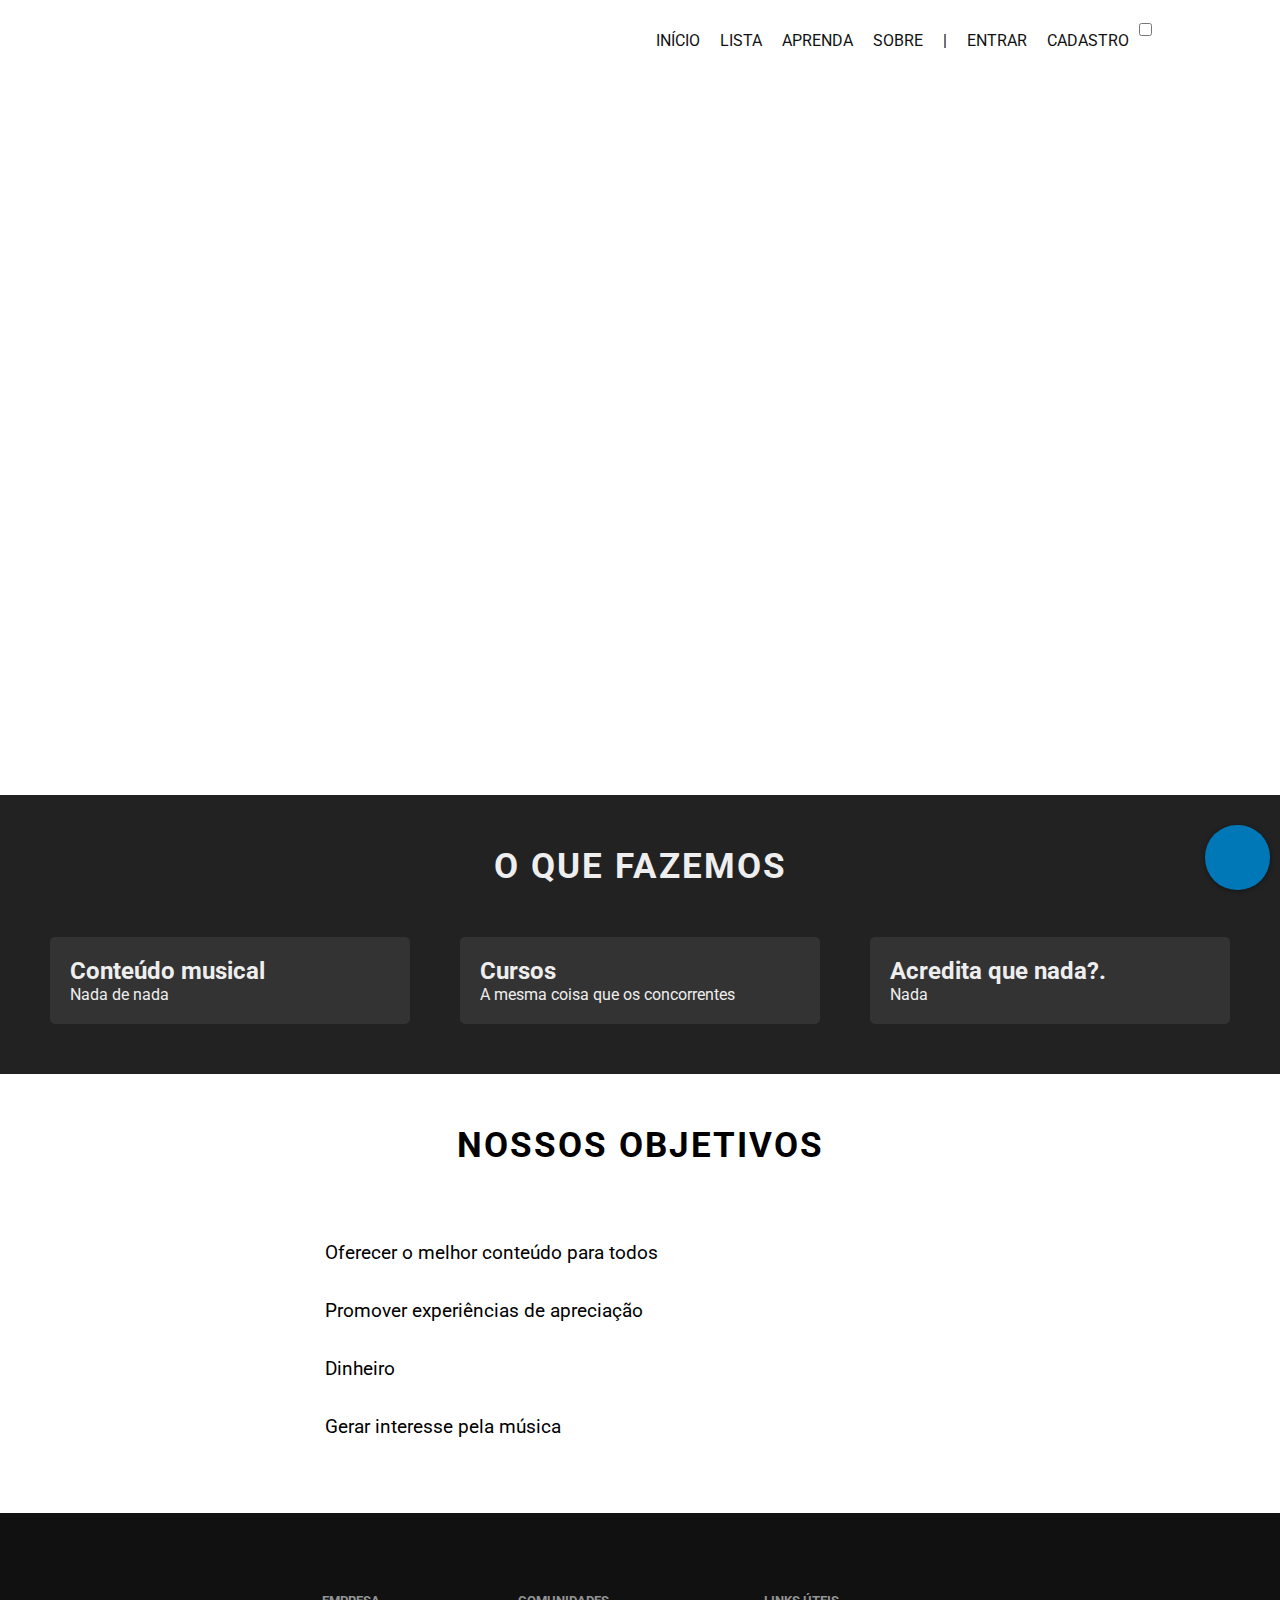
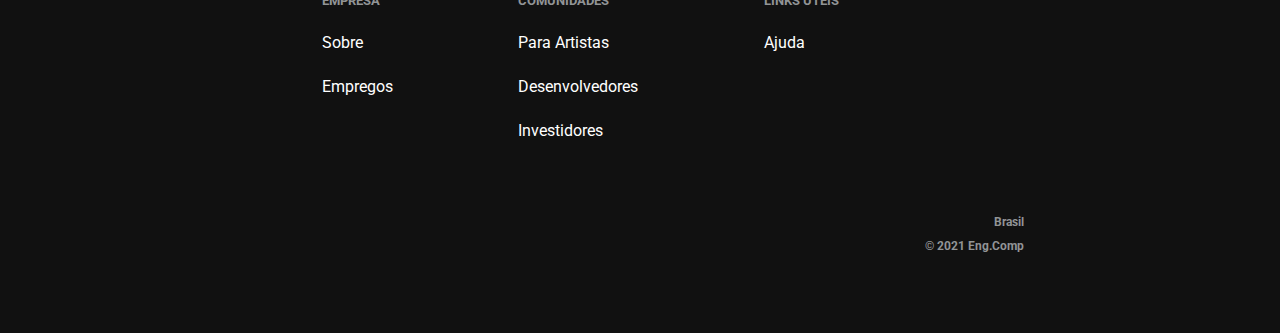
==== index.html @ e71a1972 "Menu href fix" ====
<!DOCTYPE html>
<html lang="en">

<head>
    <meta charset="UTF-8">
    <meta name="viewport" content="width=device-width, initial-scale=1.0">
    <link rel="stylesheet" href="css/style.css">
    <link rel="stylesheet" media="screen and (max-width: 1040px)" href="css/mobile.css">
    <link rel="shortcut icon" type="imagex/png" href="./img/logositeico.ico">
    <title>Music Academy</title>
</head>

<body>
    <nav id="navbar">
        <div id="navbar-container">
            <a class="navbar-brand" href="index.html">
            <img src="./img/logov2black.png" alt="" class="logo" />
            <ul id="navbar-items">
                <li><a href="index.html">Início</a></li>
                <li><a href="lista.html">Lista</a></li>
                <li><a href="aprenda.html">Aprenda</a></li>
                <li><a href="siteprincipal.html">Sobre</a></li>
                <li><a>|</a></li>
                <li><a href="cadastro.html">Entrar</a></li>
                <li><a href="cadastro.html">Cadastro</a></li>
                    <!-- Dark Mode Switcher -->
                <div class="theme-switch-wrapper">
                    <!-- Text and icon -->
                    <span id="toggle-icon">
                    <i class="fas fa-sun"></i>
                    </span>
                    <!-- Switcher -->
                    <label class="theme-switch">
                    <input type="checkbox" />
                    <div class="slider round"></div>
                    </label>
                </div>
            </ul>
        </div>
    </nav>

    <div class="slide">
        <div class="slides">      
            <div id="atual" class="videos">
                <video autoplay="autoplay" muted="muted" >
                    <source src="./movies/BackgroundONE.mp4" type="video/mp4" alt=""> 
                </video>
            </div>
            <div class="videos">
                <video autoplay="autoplay" muted="muted">
                    <source src="./movies/BackgroundONE.mp4" type="video/mp4" alt=""> 
                </video>
            </div>
            <div class="videos">
                <video autoplay="autoplay" muted="muted">
                    <source src="./movies/BackgroundONE.mp4" type="video/mp4" alt=""> 
                </video>
            </div>
        </div>
        <div id = "voltar" class="btns">
            <i class="fas fa-chevron-left"></i>
        </div>
        <div id = "next" class="btns">
            <i class="fas fa-chevron-right"></i>
        </div>  
        <div class="balls">
            <div class=videoAtual id="0"></div>
            <div id="1"></div>
            <div id="2"></div>
        </div>
    </div>

    <!-- About -->

    <section id="features">
        <div class="headline">O que fazemos</div>
        <div id="features-container">
            <div class="feature">
                <i class="fas fa-tachometer-alt fa-3x"></i>
                <span class="feature-title">Conteúdo musical</span>
                <p>Nada de nada</p>
            </div>
            <div class="feature">
                <i class="fas fa-code fa-3x"></i>
                <span class="feature-title">Cursos</span>
                <p>A mesma coisa que os concorrentes </p>
            </div>
            <div class="feature">
                <i class="fas fa-layer-group fa-3x"></i>
                <span class="feature-title">Acredita que nada?.</span>
                <p>Nada</p>
            </div>
        </div>
    </section>
    <section id="goals">
        <div class="headline">Nossos objetivos</div>
        <div id="goals-container">
            <div id="items">
                <div class="item">
                    <i class="fas fa-map-marked fa-2x color-primary"></i>
                    <p>Oferecer o melhor conteúdo para todos</p>
                </div>
                <div class="item">
                    <i class="fas fa-users fa-2x color-primary"></i>
                    <p>Promover experiências de apreciação</p>
                </div>
                <div class="item">
                    <i class="fas fa-glass-cheers fa-2x color-primary"></i>
                    <p>Dinheiro</p>
                </div>
                <div class="item">
                    <i class="fas fa-book-open fa-2x"></i>
                    <p>Gerar interesse pela música</p>
                </div>
            </div>
        </div>
    </section>    
 	<!-- Acessi -->   
    <div class="fabACESS"  ontouchstart="">
        <button class="main" >
            <i class="fas fa-universal-access fa-2x"></i>
        </button>
        <ul>
          <li>
            <button id="opcao1">
            </button>
          </li>
        </ul>
    </div>

    <!-- Footer -->
	<footer id="footer">
		<div class="footer-content">
			<img src="img/logov2.png" alt="" class="logo" />
			<ul class="footer-menu">
				<p>Empresa</p>
				<li class="footer-menu-item">
					Sobre
				</li>
				<li class="footer-menu-item">
					Empregos
				</li>
			</ul>

			<ul class="footer-menu">
				<p>Comunidades</p>
				<li class="footer-menu-item">
					Para Artistas
				</li>
				<li class="footer-menu-item">
					Desenvolvedores
				</li>
				<li class="footer-menu-item">
					Investidores
				</li>
			</ul>

			<ul class="footer-menu">
				<p>Links úteis</p>
				<li class="footer-menu-item">
					Ajuda
				</li>
			</ul>

			<div class="socials">
				<i class="fab fa-instagram"></i>
				<i class="fab fa-twitter"></i>
				<i class="fab fa-facebook-f"></i>
			</div>
		</div>
		<div class="footer-info">
			<ul class="footer-info-items">
			</ul>
			<div class="rights">
				<div class="country">
					<p>Brasil</p>
				</div>
				<p>&copy; 2021 Eng.Comp</p>
			</div>
		</div>
	</footer>

    <!-- Font Awesome -->
    <script src="https://kit.fontawesome.com/f9e19193d6.js" crossorigin="anonymous"></script>

    <!-- jQuery CDN -->
    <script src="https://code.jquery.com/jquery-3.4.1.min.js"
        integrity="sha256-CSXorXvZcTkaix6Yvo6HppcZGetbYMGWSFlBw8HfCJo=" crossorigin="anonymous"></script>

    <!-- Our JS file -->
    <script src="js/main.js"></script>
    <!-- Slider -->
    <script src="js/slider.js"></script>
    <!-- Dark mode -->
    <script src="js/darkmode.js"></script>
</body>

</html>
---- css/style.css ----
@import url('https://fonts.googleapis.com/css?family=Roboto&display=swap');

* {
    box-sizing: border-box;
    padding: 0;
    margin: 0;
}

body {
    font-family: 'Roboto', sans-serif;
}

a {
    text-decoration: none;
    color: inherit;
}

.btn {
    display: inline-block;
    padding: 15px 60px;
    font-size: 1.1rem;
    text-transform: uppercase;
    background: #111;
    color: #eee;
    border-radius: 5px;
    transition: background 500ms ease;
}

.btn:hover {
    cursor: pointer;
    background: #000;
}

.headline {
    font-size: 2.2rem;
    text-transform: uppercase;
    font-weight: bold;
    text-align: center;
    padding-bottom: 50px;
    letter-spacing: 2px;
}

/* Navbar */
#navbar {
    width: 100%;
    background: #fff;
    color: #eee;
    height: 80px;
    position: fixed;
}

#navbar-container {
    width: 80%;
    height: 100%;
    margin: auto;
    display: flex;
    justify-content: space-between;
    align-items: center;
}

.logo {
	height: 50px;
	width: auto;
}

#navbar-items {
    display: flex;
    list-style: none;
    text-transform: uppercase;
    color: #111;

}

#navbar-items li {
    padding: 10px;
}
.navbar-brand {
    padding: 0;
    color: #FFF;
}
  
.navbar-brand:hover {
    color: #FFF;
}

/* About */
#features {
    width: 100%;
    background: #222;
    color: #eee;
    padding: 50px;
    margin-top: 115px;/*mexer aqui*/

}

#features-container {
    width: 100%;
    display: grid;
    grid-template-columns: repeat(3, 1fr);
    grid-column-gap: 50px;
}

.feature {
    flex-direction: column;
    background: #333;
    padding: 20px;
    border-radius: 5px;
}

.feature-title {
    font-size: 1.5rem;
    font-weight: bold;
}

/* Goals */
#goals {
    width: 100%;
    padding: 50px;
}

#goals-container {
    display: flex;
    justify-content: center;
    align-items: center;
}

#items {
    width: 650px;
}

#items .item {
    display: flex;
    padding: 10px;
    margin: 15px 0;
    font-size: 1.2rem;
}
.main-btn{
    height: 60px;
    width: 250px;
    background: #00bef4; 
    border-radius: 6px; 
    padding: 15px; 
    cursor: pointer; 
    color: #fff; 
    border: none; 
    font-size: 20px;
    top: 50%;
    left: 50%;
    margin-top: 75px;
    margin-left: 815px;
}
.main-btn:hover {
    cursor: pointer;
    background: #005C75;
}

/* Footer */
#footer {
	background: #111;
	color: white;
	padding: 80px 0;
}

#footer .footer-content {
	display: flex;
	width: 60%;
	margin: auto;
	justify-content: space-between;
}

#footer .footer-content .footer-menu {
	margin: 0 60px;
	list-style: none;
}

#footer .footer-content .footer-menu .footer-menu-item {
	margin: 25px 0;
	transition: all 300ms ease;
}

#footer .footer-content .footer-menu .footer-menu-item:hover {
	color: #fff;
	cursor: pointer;
}

#footer .footer-content .footer-menu p {
	font-weight: bold;
	text-transform: uppercase;
	color: #919496;
	font-size: 0.8rem;
}

/* Footer Socials */
.socials {
	display: flex;
}

.socials i {
	margin: 0 20px;
	font-size: 1.7rem;
	transition: all 300ms ease;
}

.socials i:hover {
	color: #fff;
	cursor: pointer;
}

/* Footer Info */
.footer-info {
	display: flex;
	justify-content: space-between;
	align-items: flex-end;
	width: 60%;
	margin: auto;
	font-weight: bold;
	color: #919496;
	font-size: 0.75rem;
	padding-top: 50px;
}

.footer-info .footer-info-items {
	display: flex;
	list-style: none;
}

.footer-info .footer-info-items .footer-info-item {
	margin: 0 10px;
	transition: all 300ms ease;
}

.footer-info .footer-info-items .footer-info-item:hover {
	color: #ffff;
	cursor: pointer;
}

.footer-info .rights .country {
	display: flex;
	justify-content: flex-end;
	align-items: center;
	margin-bottom: 10px;
}

.footer-info .rights .country p {
	transition: all 300ms ease;
}

.footer-info .rights .country p:hover {
	color: #fff;
	cursor: pointer;
}

.footer-info .rights .country .brazil-flag {
	height: 20px;
	width: auto;
	display: inline-block;
	margin-left: 10px;
}

/*Slider*/
.slide{
    width: 1890px;
    height: 680px;
    overflow: hidden;
    transition: all 0.4s;
}
.slides{
    width: 5120px;
    display: flex;
}
.videos video{
    width: 1890px;
    height: 680px;
    
}
#atual{
    transition: all 4s;
}
.btns{
    position: absolute;
    color: #fff;
    padding: 10px;
    text-align: center;
    display: flex;
    align-items: center;
    justify-content: center;
    cursor: pointer;
    transition: all 0.4s;
    font-size: 1.7em;
    margin-top: -5px;
}
.btns:hover{
    transform: scale(1.5);
    color: #000;
}
#voltar{
    top: 38%;
    left: 9%;
}
#next{
    top: 38%;
    right: 10%;
}
.balls{
    position: absolute;
    width: 1900px;
    display: flex;
    justify-content: center;
    margin-top: -40px;
}
.balls div{
    transition: all 0.4s;
    border: 3px solid #fff;
    padding: 5px;
    border-radius: 50%;
    margin-right: 15px;
    cursor: pointer;
}
.balls div:hover{
    background-color: #000;
}
.videoAtual{
    transition: all 0.4s;
    background: #fff;
}

 /* Acess*/
.fabACESS{
    position: fixed;
    bottom:10px;
    right:10px;
  }
  
  .fabACESS button{
    cursor: pointer;
    width: 250px;
    height: 300px;
    background-color: #fff;
    border: none;
    box-shadow: 0 1px 5px rgba(0,0,0,.4);
    font-size: 24px;
    color: white;
      
    -webkit-transition: .2s ease-out;
    -moz-transition: .2s ease-out;
    transition: .2s ease-out;
  }
  
  .fabACESS button.main{
    position: absolute;
    width: 65px;
    height: 65px;
    border-radius: 32px;
    background-color: #0077b6;
    right: 0;
    bottom: 0;
    z-index: 20;
  }

  
  .fabACESS ul{
    position:absolute;
    bottom: 0;
    right: 0;
    padding:0;
    padding-right:5px;
    margin:0;
    list-style:none;
    z-index:10;
    
    -webkit-transition: .2s ease-out;
    -moz-transition: .2s ease-out;
    transition: .2s ease-out;
  }
  
  .fabACESS ul li{
    display: flex;
    justify-content: flex-start;
    position: relative;
    margin-bottom: -10%;
    opacity: 0;
    
    -webkit-transition: .3s ease-out;
    -moz-transition: .3s ease-out;
    transition: .3s ease-out;
  }
  
  .fabACESS ul li label{
    margin-right:10px;
    white-space: nowrap;
    display: block;
    margin-top: 10px;
    padding: 5px 8px;
    background-color: white;
    box-shadow: 0 1px 3px rgba(0,0,0,.2);
    border-radius:3px;
    height: 20px;
    font-size: 18px;
    pointer-events: none;
    opacity:0;
    
    -webkit-transition: .2s ease-out;
    -moz-transition: .2s ease-out;
    transition: .2s ease-out;
  }
  
  .fabACESS button.main:active,
  .fabACESS button.main:focus{
    outline: none;
    background-color: #0077b6;
    box-shadow: 0 3px 8px rgba(0,0,0,.5);
   }
   
  
  .fabACESS button.main:active + ul,
  .fabACESS button.main:focus + ul{
    bottom: 70px;
  }
  
  .fabACESS button.main:active + ul li,
  .fabACESS button.main:focus + ul li{
    margin-bottom: 10px;
    opacity: 1;
  }
  
  .fabACESS button.main:active + ul li:hover label,
  .fabACESS button.main:focus + ul li:hover label{
    opacity: 1;
/*Cards*/
}
  main.cards {
    display: flex;
    padding: 125px;
}

main.cards section.card {
    display: flex;
    flex-direction: column;
    align-items: center;
    text-align: center;
    background: white;
    padding: 1rem 1.5rem;
    border-radius: 8px;
    max-height: 468px;
    margin-left: 32px;
}

main.cards section.card:first-child {
    margin-left: 0;
}

main.cards section.card .icon {
    width: 64px;
    height: 64px;
}

main.cards section.card img {
    width: 100%;
}

main.cards section.card h3 {
    font-size: 100%;
    margin: 16px 0;
}

main.cards section.card span {
    font-weight: 300;
    max-width: 240px;
    font-size: 80%;
    margin-bottom: 16px;
}

main.cards section.card button {
    padding: 0.5rem 1rem;
    text-transform: uppercase;
    border-radius: 32px;
    border: 0;
    cursor: pointer;
    font-size: 80%;
    font-weight: 500;
    color: #fff;
    margin-bottom: 16px 0;
}

main.cards section.card.guitarra button {
    background: linear-gradient(to right, #9F66FF, #DFCBFF);
}
main.cards section.card.violao button {
    background: linear-gradient(to right, #3E8AFF, #BBDEFF);
}
main.cards section.card.teclado button {
    background: linear-gradient(to right, #FE5F8F, #FFC7D9);
}

main.cards section.card.guitarra {
    box-shadow: 20px 20px 50px -30px #DBC4FF;
}
main.cards section.card.violao {
    box-shadow: 20px 20px 50px -30px #AFD6FF;
}
main.cards section.card.teclado {
    box-shadow: 20px 20px 50px -30px #FFC1D5;
}



main.cards section.card.ukulele button {
    background: linear-gradient(to right, #9F66FF, #DFCBFF);
}
main.cards section.card.baixo button {
    background: linear-gradient(to right, #3E8AFF, #BBDEFF);
}
main.cards section.card.bateria button {
    background: linear-gradient(to right, #FE5F8F, #FFC7D9);
}

main.cards section.card.ukulele {
    box-shadow: 20px 20px 50px -30px #fad389;
}
main.cards section.card.baixo {
    box-shadow: 20px 20px 50px -30px #9cf47c;
}
main.cards section.card.bateria {
    box-shadow: 20px 20px 50px -30px #f2d3ba;
}


@media screen and (max-width: 720px) {
    main.cards {
        flex-direction: column;
    }

    main.cards section.card {
        margin-left: 0;
        margin-bottom: 32px;
    }

    main.cards section.card:last-child {
        margin-bottom: 0;
    }

    main.cards section.card button {
        font-size: 70%;
    }

}

/* cadastro */

@import url('https://fonts.googleapis.com/css2?family=Roboto&display=swap');

.containercadrastro {
    display: flex;
    justify-content: center;
    align-items: center;
    height: 100vh;
    background-color: #2e2e2e;
}
.content {
    background-color: #fff;
    border-radius: 15px;
    width: 1400px;
    height: 80%;
    justify-content: space-between;
    align-items: center;
    position: relative;
}
.content::before {
    content: "";
    position: absolute;
    background-color: #9c9c9c;
    width: 40%;
    height: 100%;
    border-top-left-radius: 15px;
    border-bottom-left-radius: 15px;


    left: 0;
}
.title {
    font-size: 33px;
    font-weight: bold;
    text-transform: capitalize;
}
.title-primary {
    color: #fff;
}
.title-second {
    color: #111;
}
.description {
    font-size: 18px;
    font-weight: 300;
    line-height: 30px;
}
.description-primary {
    color: #fff;
}
.description-second {
    color: #111;
}
.btnCADASTRO {
    border-radius: 16px;
    text-transform: uppercase;
    color: #fff;
    font-size: 12px;
    padding: 10px 55px;
    cursor: pointer;
    font-weight: bold;
    width: 170px;
    align-self: center;
    border: none;
    margin-top: 1rem;
}
.btn-primaryCADASTRO {
    background-color: #111;
    border: 1px solid #111;
    transition: background-color .5s;
}
.btn-primaryCADASTRO:hover {
    background-color: #fff;
    color: #111;
}
.btn-secondCADASTRO {
    background-color: #111;
    border: 1px solid #111;
    transition: background-color .5s;
}
.btn-secondCADASTRO:hover {
    background-color: #fff;
    border: 1px solid #111;
    color: #111;
}
.first-content {
    display: flex;
}
.first-content .second-column {
    z-index: 11;
}
.first-column {
    text-align: center;
    width: 40%;
    z-index: 10;
}
.second-column {
    width: 60%;
    display: flex;
    flex-direction: column;
    align-items: center;
}
.social-media {
    margin: 1rem 0;
}
.link-social-media:not(:first-child){
    margin-left: 10px;
}
.link-social-media .item-social-media {
    transition: background-color .5s;
}
.link-social-media:hover .item-social-media{
    background-color: #58af9b;
    color: #fff;
    border-color: #58af9b;
}
.list-social-media {
    display: flex;
    list-style-type: none;
}
.item-social-media {
    border: 1px solid #bdc3c7;
    border-radius: 50%;
    width: 35px;
    height: 35px;
    line-height: 35px;
    text-align: center;
    color: #95a5a6;
}
.form {
    display: flex;
    flex-direction: column;
    width: 55%;
}
.form input {
    height: 45px;
    width: 100%;
    border: none;
    background-color: #ecf0f1;
}

.label-input {
    background-color: #ecf0f1;
    display: flex;
    align-items: center;
    margin: 8px;
}
.icon-modify {
    color: #7f8c8d;
    padding: 0 5px;
}

/* second content*/

.second-content {
    position: absolute;
    display: flex;
}
.second-content .first-column {
    order: 2;
    z-index: -1;
}
.second-content .second-column {
    order: 1;
    z-index: -1;
}
.password {
    color: #34495e;
    font-size: 14px;
    margin: 15px 0;
    text-align: center;
}
.password::first-letter {
    text-transform: capitalize;
}



.sign-in-js .first-content .first-column {
    z-index: -1;
}

.sign-in-js .second-content .second-column {
    z-index: 11;
}
.sign-in-js .second-content .first-column {
    z-index: 13;
}

.sign-in-js .content::before {
    left: 60%;
    border-top-left-radius: 0;
    border-bottom-left-radius: 0;
    border-top-right-radius: 15px;
    border-bottom-right-radius: 15px;
    animation: slidein 1.3s; /*MODIFIQUEI DE 3s PARA 1.3s*/

    z-index: 12;
}

.sign-up-js .content::before {
    animation: slideout 1.3s; /*MODIFIQUEI DE 3s PARA 1.3s*/

    z-index: 12;
}

.sign-up-js .second-content .first-column,
.sign-up-js .second-content .second-column {
    z-index: -1;
}

.sign-up-js .first-content .second-column {
    z-index: 11;
}

.sign-up-js .first-content .first-column {
    z-index: 13;    
}


/* DESLOCAMENTO CONTEÚDO ATRÁS DO CONTENT:BEFORE*/
.sign-in-js .first-content .second-column {

    z-index: -1;
    position: relative;
    animation: deslocamentoEsq 1.3s; /*MODIFIQUEI DE 3s PARA 1.3s*/
}

.sign-up-js .second-content .second-column {
    position: relative;
    z-index: -1;
    animation: deslocamentoDir 1.3s; /*MODIFIQUEI DE 3s PARA 1.3s*/
}

/*ANIMAÇÃOO CSS PARA O CONTEÚDO*/

@keyframes deslocamentoEsq {

    from {
        left: 0;
        opacity: 1;
        z-index: 12;
    }

    25% {
        left: -80px;
        opacity: .5;
        /* z-index: 12; NÃO HÁ NECESSIDADE */
    }

    50% {
        left: -100px;
        opacity: .2;
        /* z-index: 12; NÃO HÁ NECESSIDADE */
    }

    to {
        left: -110px;
        opacity: 0;
        z-index: -1;
    }
}


@keyframes deslocamentoDir {

    from {
        left: 0;
        z-index: 12;
    }

    25% {
        left: 80px;
        /* z-index: 12;  NÃO HÁ NECESSIDADE*/
    }

    50% {
        left: 100px;
        /* z-index: 12; NÃO HÁ NECESSIDADE*/
        /* background-color: yellow;  Exemplo que dei no vídeo*/
    }

    to {
        left: 110px;
        z-index: -1;
    }
}


/*ANIMAÇÃO CSS*/

@keyframes slidein {

    from {
        left: 0;
        width: 40%;
    }

    25% {
        left: 5%;
        width: 50%;
    }

    50% {
        left: 25%;
        width: 60%;
    }

    75% {
        left: 45%;
        width: 50%;
    }

    to {
        left: 60%;
        width: 40%;
    }
}

@keyframes slideout {

    from {
        left: 60%;
        width: 40%;
    }

    25% {
        left: 45%;
        width: 50%;
    }

    50% {
        left: 25%;
        width: 60%;
    }

    75% {
        left: 5%;
        width: 50%;
    }

    to {
        left: 0;
        width: 40%;
    }
}

@media screen and (max-width: 1040px) {
    .content {
        width: 100%;
        height: 100%;
    }

    .content::before {
        width: 100%;
        height: 40%;
        top: 0;
        border-radius: 0;
    }
    .first-content, .second-content {
        flex-direction: column;
        justify-content: space-around;
    }

    .first-column, .second-column {
        width: 100%;
    }
    
    .sign-in-js .content::before {
        top: 60%;
        left: 0;
        border-radius: 0;

    }

    .form {
        width: 90%;
    }
    
    /* ANIMAÇÃO MOBILE CSS*/

    @keyframes deslocamentoEsq {

        from {
            top: 0;
            opacity: 1;
            z-index: 12;
        }
    
        25% {
            top: -80px;
            opacity: .5;
            /* z-index: 12; NÃO HÁ NECESSIDADE */
        }
    
        50% {
            top: -100px;
            opacity: .2;
            /* z-index: 12; NÃO HÁ NECESSIDADE */
        }
    
        to {
            top: -110px;
            opacity: 0;
            z-index: -1;
        }
    }
    
    
    @keyframes deslocamentoDir {
    
        from {
            top: 0;
            z-index: 12;
        }
    
        25% {
            top: 80px;
            /* z-index: 12;  NÃO HÁ NECESSIDADE*/
        }
    
        50% {
            top: 100px;
            /* z-index: 12; NÃO HÁ NECESSIDADE*/
            /* background-color: yellow;  Exemplo que dei no vídeo*/
        }
    
        to {
            top: 110px;
            z-index: -1;
        }
    }
    
    
    
    @keyframes slidein {
    
        from {
            top: 0;
            height: 40%;
        }
    
        25% {
            top: 5%;
            height: 50%;
        }
    
        50% {
            top: 25%;
            height: 60%;
        }
    
        75% {
            top: 45%;
            height: 50%;
        }
    
        to {
            top: 60%;
            height: 40%;
        }
    }
    
    @keyframes slideout {
    
        from {
            top: 60%;
            height: 40%;
        }
    
        25% {
            top: 45%;
            height: 50%;
        }
    
        50% {
            top: 25%;
            height: 60%;
        }
    
        75% {
            top: 5%;
            height: 50%;
        }
    
        to {
            top: 0;
            height: 40%;
        }
    }
   
}

@media screen and (max-width: 740px) {
    .form {
        width: 50%;
    }
}

@media screen and (max-width: 425px) {
    .form {
        width: 100%;
    }
}
main.cardsLista {
    
    display: flex;
    padding: 125px;
}

main.cardsLista section.card {
    z-index: auto;
    display: flex;
    flex-direction: column;
    align-items: center;
    text-align: center;
    background: white;
    padding: 1rem 1.5rem;
    border-radius: 8px;
    max-height: 468px;
    margin-left: 32px;
}

main.cardsLista section.card:first-child {
    margin-left: 0;
}

main.cardsLista section.card .RadialProgressGuitarra {
    width: 256px;
    height: 256px;
}

main.cardsLista section.card .RadialProgressViolao {
    width: 256px;
    height: 256px;
}
main.cardsLista section.card .icon {
    width: 64px;
    height: 64px;
}

main.cardsLista section.card img {
    width: 100%;
}

main.cardsLista section.card h3 {
    font-size: 100%;
    margin: 16px 0;
}

main.cardsLista section.card span {
    font-weight: 300;
    max-width: 240px;
    font-size: 80%;
    margin-bottom: 16px;
}

main.cardsLista section.card button {
    padding: 0.5rem 1rem;
    text-transform: uppercase;
    border-radius: 32px;
    border: 0;
    cursor: pointer;
    font-size: 80%;
    font-weight: 500;
    color: #fff;
    margin-bottom: 16px 0;
}
main.cardsLista section.card.guitarra button {
    background: linear-gradient(to right, #9F66FF, #DFCBFF);
}
main.cardsLista section.card.violao button {
    background: linear-gradient(to right, #3E8AFF, #BBDEFF);
}
main.cardsLista section.card.teclado button {
    background: linear-gradient(to right, #FE5F8F, #FFC7D9);
}

main.cardsLista section.card.guitarra {
    box-shadow: 20px 20px 50px -30px #DBC4FF;
    
}
main.cardsLista section.card.violao {
    box-shadow: 20px 20px 50px -30px #AFD6FF;
}
main.cardsLista section.card.teclado {
    box-shadow: 20px 20px 50px -30px #FFC1D5;
}


.RadialProgressGuitarra {
    --hue: 220;
    --holesize: 65%;
    --track-bg: hsl(233 34% 92%);
    
    block-size: 50vmin;
    inline-size: 50vmin;
    min-inline-size: 100px;
    min-block-size: 100px;
    display: grid;
    place-items: center;
    position: relative;
    font-weight: 700;
    font-size: max(10vmin, 1.4rem);
    
    &::before {
            content: '';
            position: absolute;
            top: 0;
            bottom: 0;
            left: 0;
            right: 0;
            border-radius: 50%;
            z-index: -1;
            background: conic-gradient(
                hsl(var(--hue) 100% 70%),
                hsl(var(--hue) 100% 40%),
                hsl(var(--hue) 100% 70%) var(--progressGuitarra, 0%),
                var(--track-bg) var(--progress, 0%) 100%
            );
            
            mask-image: radial-gradient(
                transparent var(--holesize),
                black calc(var(--holesize) + 0.5px)
            );
            
    }
}
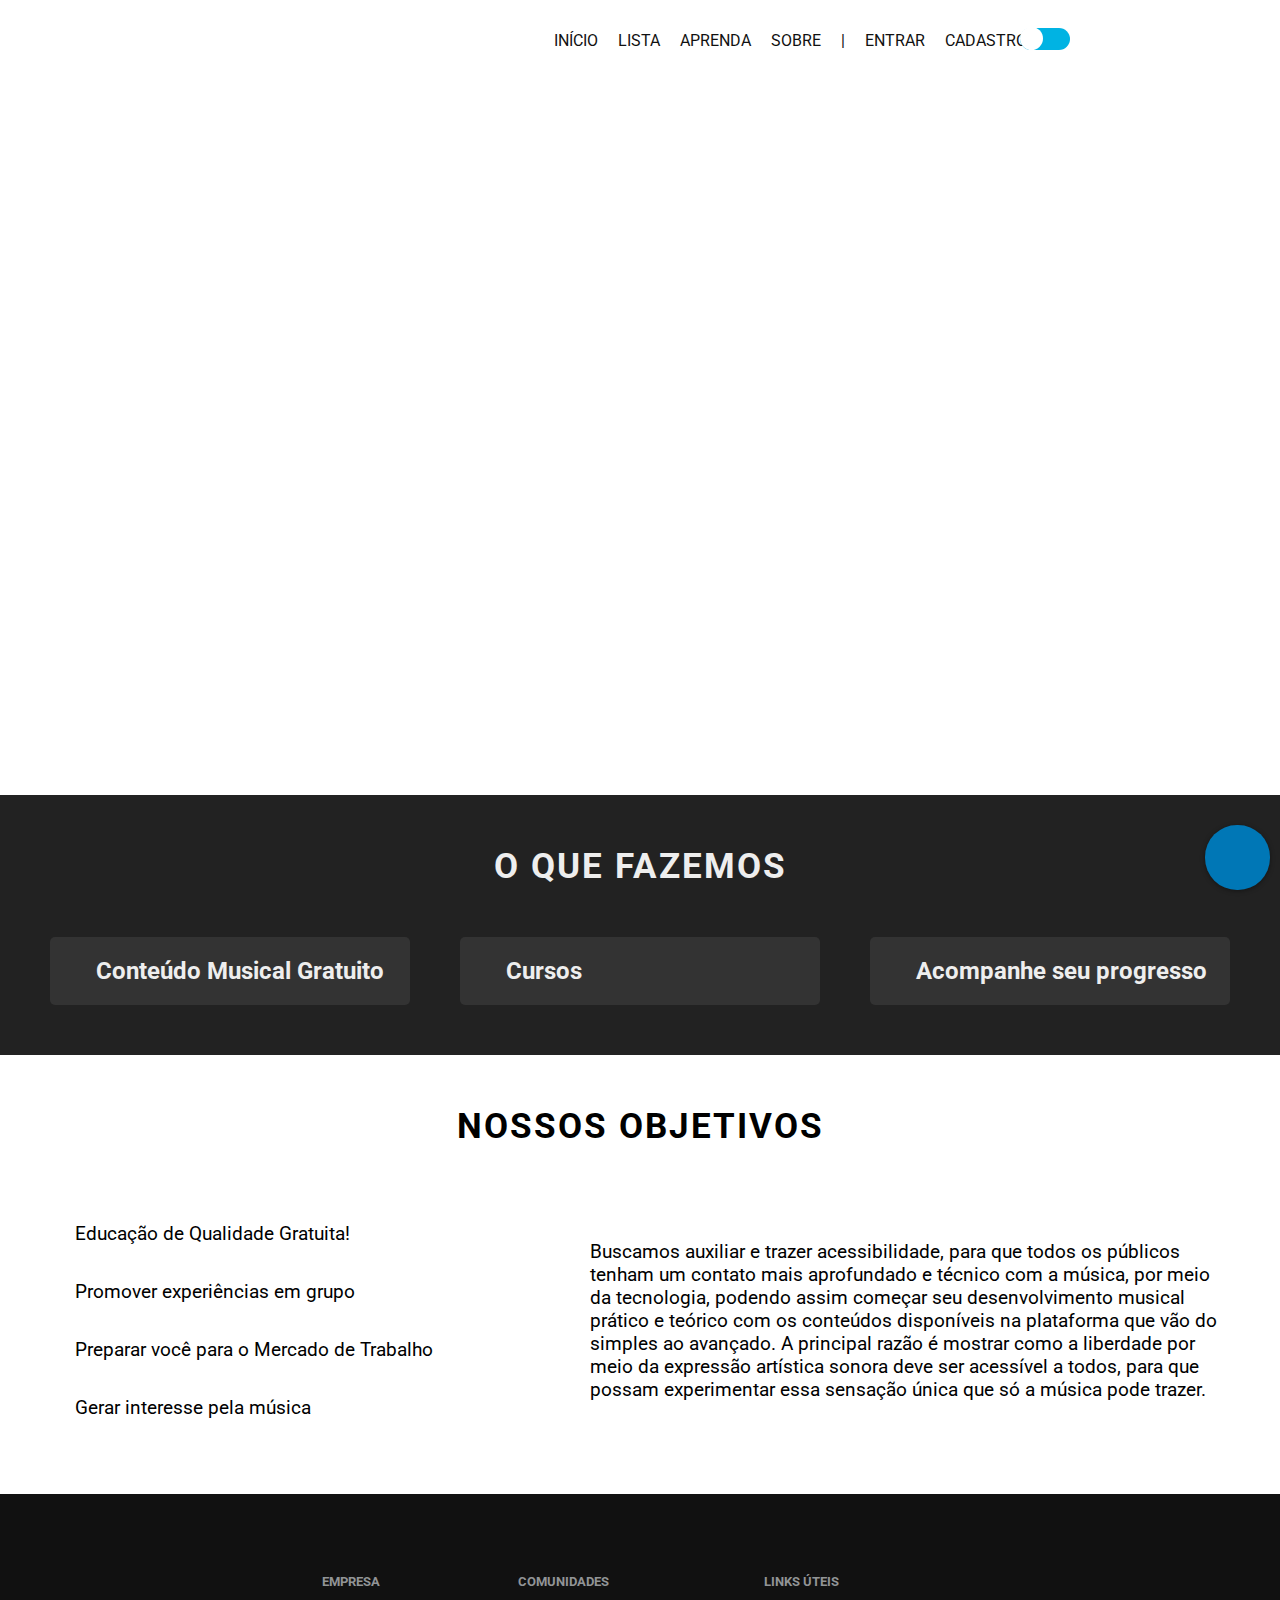
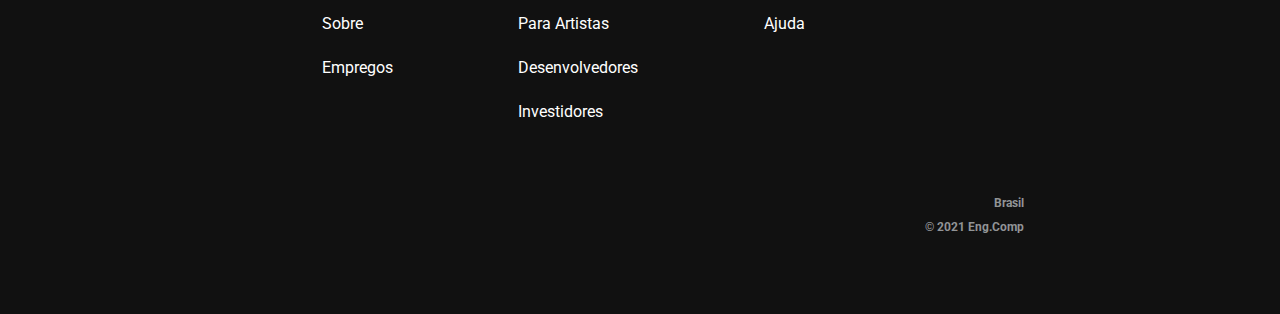
==== commit a5f751b1: "Update In Index.html and Menu" ====
--- a/index.html
+++ b/index.html
@@ -19,7 +19,7 @@
                 <li><a href="index.html">Início</a></li>
                 <li><a href="lista.html">Lista</a></li>
                 <li><a href="aprenda.html">Aprenda</a></li>
-                <li><a href="siteprincipal.html">Sobre</a></li>
+                <li><a href="sobre.html">Sobre</a></li>
                 <li><a>|</a></li>
                 <li><a href="cadastro.html">Entrar</a></li>
                 <li><a href="cadastro.html">Cadastro</a></li>
@@ -76,19 +76,19 @@
         <div class="headline">O que fazemos</div>
         <div id="features-container">
             <div class="feature">
-                <i class="fas fa-tachometer-alt fa-3x"></i>
-                <span class="feature-title">Conteúdo musical</span>
-                <p>Nada de nada</p>
+                <i class="fas fa-music fa-4x"></i>
+                <span class="feature-title" style="margin-left: 8%;">Conteúdo Musical Gratuito</span>
+                <!-- <p>Nada de nada</p> -->
             </div>
             <div class="feature">
-                <i class="fas fa-code fa-3x"></i>
-                <span class="feature-title">Cursos</span>
-                <p>A mesma coisa que os concorrentes </p>
+                <i class="fas fa-book fa-4x"></i>
+                <span class="feature-title" style="margin-left: 8%;">Cursos</span>
+                <!-- <p>A mesma coisa que os concorrentes </p> -->
             </div>
             <div class="feature">
-                <i class="fas fa-layer-group fa-3x"></i>
-                <span class="feature-title">Acredita que nada?.</span>
-                <p>Nada</p>
+                <i class="fas fa-tasks fa-4x"></i>
+                <span class="feature-title" style="margin-left: 8%;">Acompanhe seu progresso</span>
+                <!-- <p>Nada</p> -->
             </div>
         </div>
     </section>
@@ -97,21 +97,28 @@
         <div id="goals-container">
             <div id="items">
                 <div class="item">
-                    <i class="fas fa-map-marked fa-2x color-primary"></i>
-                    <p>Oferecer o melhor conteúdo para todos</p>
+                    <i class="fas fa-chalkboard-teacher fa-2x"></i>
+                    <p style="margin-left: 3%;">Educação de Qualidade Gratuita!</p>
                 </div>
                 <div class="item">
                     <i class="fas fa-users fa-2x color-primary"></i>
-                    <p>Promover experiências de apreciação</p>
-                </div>
-                <div class="item">
-                    <i class="fas fa-glass-cheers fa-2x color-primary"></i>
-                    <p>Dinheiro</p>
-                </div>
-                <div class="item">
-                    <i class="fas fa-book-open fa-2x"></i>
-                    <p>Gerar interesse pela música</p>
-                </div>
+                    <p style="margin-left: 3%;">Promover experiências em grupo</p>
+                </div>
+                <div class="item">
+                    <i class="fas fa-briefcase fa-2x"></i>
+                    <p style="margin-left: 3%;">Preparar você para o Mercado de Trabalho</p>
+                </div>
+                <div class="item">
+                    <i class="fas fa-headphones fa-2x"></i>
+                    <p style="margin-left: 3%;">Gerar interesse pela música</p>
+                </div>
+            </div>
+            <div id="goals-container">
+                <div id="items">
+                    <div class="item">
+                        <!-- <i class="fas fa-map-marked fa-2x color-primary"></i> -->
+                        <p>Buscamos auxiliar e trazer acessibilidade, para que todos os públicos tenham um contato mais aprofundado e técnico com a música, por meio da tecnologia, podendo assim começar seu desenvolvimento musical prático e teórico com os conteúdos disponíveis na plataforma que vão do simples ao avançado. A principal razão é mostrar como a liberdade por meio da expressão artística sonora deve ser acessível a todos, para que possam experimentar essa sensação única que só a música pode trazer.</p>
+                    </div>
             </div>
         </div>
     </section>    
--- a/css/style.css
+++ b/css/style.css
@@ -5,6 +5,21 @@
     padding: 0;
     margin: 0;
 }
+[data-theme='dark'] {
+    --primary-color: rgb(150, 65, 255);
+    --primary-variant: #6c63ff;
+    --secondary-color: #03dac5;
+    --on-primary: #000;
+    --on-background: rgba(255, 255, 255, 0.9);
+    --on-background-alt: rgba(255, 255, 255, 0.7);
+    --background: #121212;
+}
+  
+html {
+    box-sizing: border-box;
+    scroll-behavior: smooth;
+}
+  
 
 body {
     font-family: 'Roboto', sans-serif;
@@ -14,6 +29,7 @@
     text-decoration: none;
     color: inherit;
 }
+
 
 .btn {
     display: inline-block;
@@ -41,9 +57,10 @@
 }
 
 /* Navbar */
+
 #navbar {
     width: 100%;
-    background: #fff;
+    background: #fff ;
     color: #eee;
     height: 80px;
     position: fixed;
@@ -68,6 +85,7 @@
     list-style: none;
     text-transform: uppercase;
     color: #111;
+    margin-right: 115px;
 
 }
 
@@ -80,6 +98,48 @@
 }
   
 .navbar-brand:hover {
+    color: #FFF;
+}
+
+/* Navbar Aprenda */
+#navbarAprenda {
+    width: 100%;
+    background: #fff ;
+    color: #eee;
+    height: 80px;
+}
+
+#navbarAprenda-container {
+    width: 80%;
+    height: 100%;
+    margin: auto;
+    display: flex;
+    justify-content: space-between;
+    align-items: center;
+}
+
+.logo {
+	height: 50px;
+	width: auto;
+}
+
+#navbarAprenda-items {
+    display: flex;
+    list-style: none;
+    text-transform: uppercase;
+    color: #111;
+
+}
+
+#navbarAprenda-items li {
+    padding: 10px;
+}
+.navbarAprenda-brand {
+    padding: 0;
+    color: #FFF;
+}
+  
+.navbarAprenda-brand:hover {
     color: #FFF;
 }
 
@@ -94,6 +154,7 @@
 }
 
 #features-container {
+    
     width: 100%;
     display: grid;
     grid-template-columns: repeat(3, 1fr);
@@ -134,25 +195,8 @@
     margin: 15px 0;
     font-size: 1.2rem;
 }
-.main-btn{
-    height: 60px;
-    width: 250px;
-    background: #00bef4; 
-    border-radius: 6px; 
-    padding: 15px; 
-    cursor: pointer; 
-    color: #fff; 
-    border: none; 
-    font-size: 20px;
-    top: 50%;
-    left: 50%;
-    margin-top: 75px;
-    margin-left: 815px;
-}
-.main-btn:hover {
-    cursor: pointer;
-    background: #005C75;
-}
+
+
 
 /* Footer */
 #footer {
@@ -322,6 +366,22 @@
 .videoAtual{
     transition: all 0.4s;
     background: #fff;
+}
+/* Text Aprenda*/
+
+
+.textaprenda-container {
+    position: relative;
+    z-index: 1;
+    text-align: left;
+    margin-left: 125px;
+}
+
+.textaprenda-container h2 {
+    font-family: arial, sans-serif;
+    padding-top: 40px;
+    text-transform: uppercase;
+	font-size: 3rem;
 }
 
  /* Acess*/
@@ -430,7 +490,7 @@
 }
   main.cards {
     display: flex;
-    padding: 125px;
+    padding: 80px;
 }
 
 main.cards section.card {
@@ -1173,4 +1233,72 @@
             );
             
     }
-}+}
+
+/*Dark theme*/
+/* Dark Mode Toggle */
+.theme-switch-wrapper {
+    display: flex;
+    align-items: center;
+    z-index: 100;
+    position: fixed;
+    right: 210px;
+    top: 28px;
+  }
+  
+  .theme-switch-wrapper span {
+    margin-right: 10px;
+    font-size: 1rem;
+  }
+  
+  
+  .theme-switch {
+    display: inline-block;
+    height: 22px;
+    position: relative;
+    width: 50px;
+  }
+  
+  .theme-switch input {
+    display: none;
+  }
+  .slider {
+    background: #00b3e3;
+    bottom: 0;
+    cursor: pointer;
+    left: 0;
+    position: absolute;
+    right: 0;
+    top: 0;
+    transition: 0.4s;
+  }
+  
+  .slider::before {
+    background: #fff;
+    bottom: 0.5px;
+    content: '';
+    height: 23px;
+    left: 0.3px;
+    position: absolute;
+    transition: 0.4s;
+    width: 23px;
+  }
+  input:checked + .slider {
+    background: var(--primary-color);
+  }
+  
+  input:checked + .slider::before {
+    transform: translateX(26px);
+  }
+  
+  .slider.round {
+    border-radius: 35px;
+  }
+  
+  .slider.round::before {
+    border-radius: 50%;
+  }
+  
+  .fas {
+    font-size: 18px;
+  }
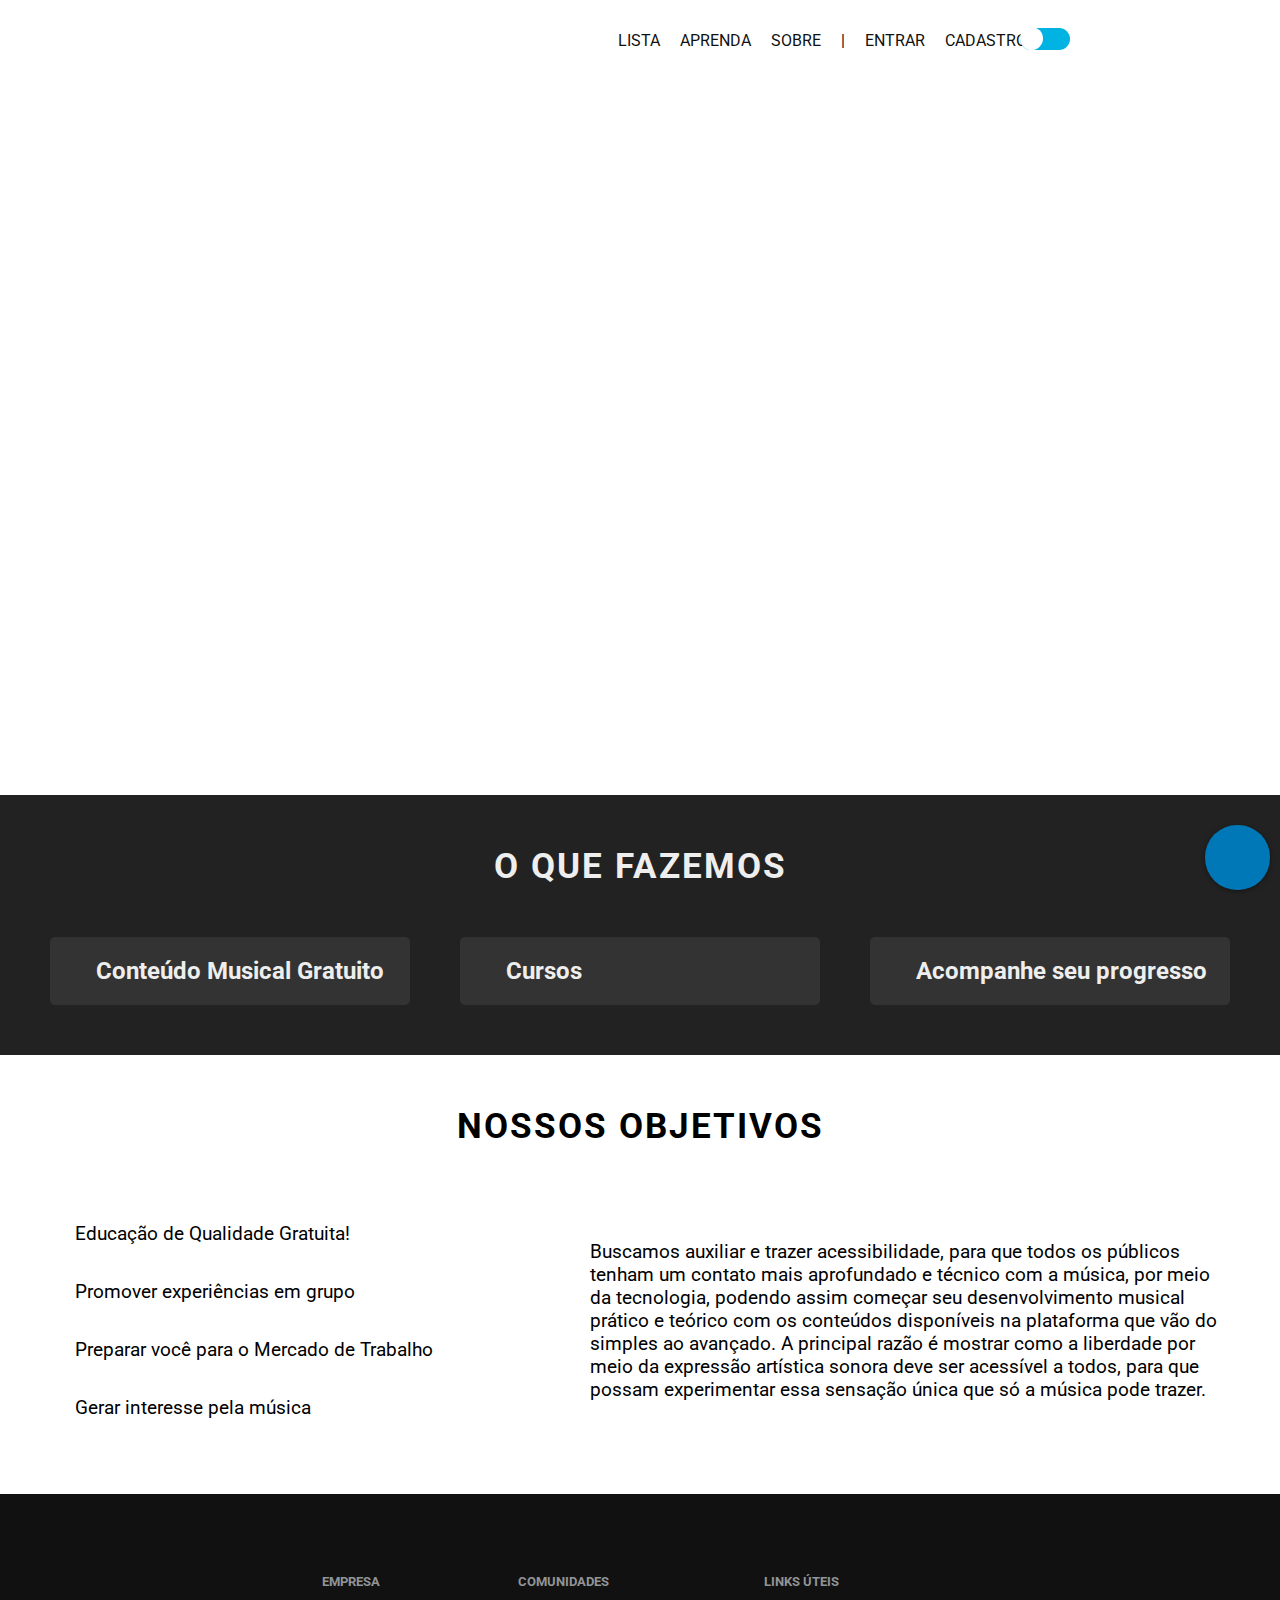
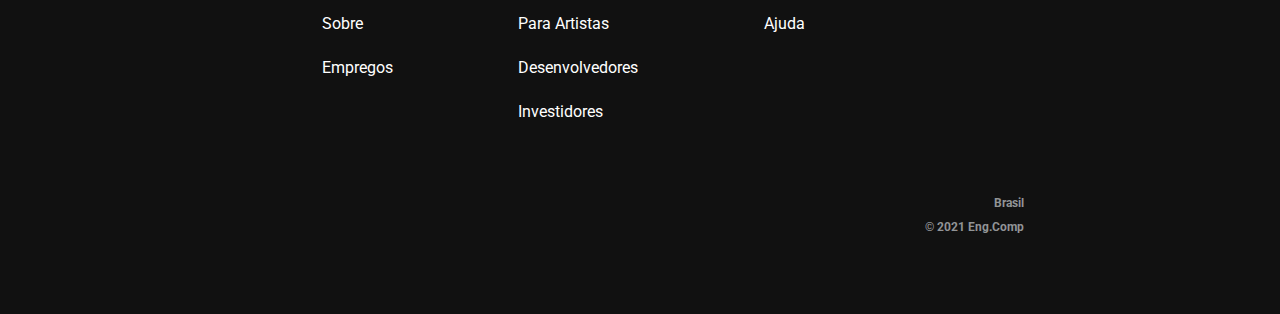
==== commit 309d2064: "Update index.html" ====
--- a/index.html
+++ b/index.html
@@ -16,7 +16,6 @@
             <a class="navbar-brand" href="index.html">
             <img src="./img/logov2black.png" alt="" class="logo" />
             <ul id="navbar-items">
-                <li><a href="index.html">Início</a></li>
                 <li><a href="lista.html">Lista</a></li>
                 <li><a href="aprenda.html">Aprenda</a></li>
                 <li><a href="sobre.html">Sobre</a></li>
@@ -39,7 +38,7 @@
         </div>
     </nav>
 
-    <div class="slide">
+    <div id= "topo" class="slide">
         <div class="slides">      
             <div id="atual" class="videos">
                 <video autoplay="autoplay" muted="muted" >
@@ -134,7 +133,14 @@
           </li>
         </ul>
     </div>
-
+ 	<!-- TOP -->   
+    <div datascroll="suave" data-anime="scroll">
+        <a href="#topo">
+            <div class="topoB">
+                <i class="fas fa-chevron-circle-up fa-3x"></i>            
+            </div>
+        </a>
+    </div>
     <!-- Footer -->
 	<footer id="footer">
 		<div class="footer-content">
@@ -170,7 +176,7 @@
 			</ul>
 
 			<div class="socials">
-				<i class="fab fa-instagram"></i>
+				<a href="https://www.instagram.com/edu_maracaja/"><i class="fab fa-instagram"></i></a>
 				<i class="fab fa-twitter"></i>
 				<i class="fab fa-facebook-f"></i>
 			</div>
@@ -200,6 +206,10 @@
     <script src="js/slider.js"></script>
     <!-- Dark mode -->
     <script src="js/darkmode.js"></script>
+    <!-- TOP -->
+    <script src="js/scroll-animation.js"></script>
+    <script src="js/scroll-suave.js"></script>
+
 </body>
 
 </html>
--- a/css/style.css
+++ b/css/style.css
@@ -55,7 +55,16 @@
     padding-bottom: 50px;
     letter-spacing: 2px;
 }
-
+.headline-sobre {
+    font-size: 2.2rem;
+    text-transform: uppercase;
+    font-weight: bold;
+    text-align: center;
+    padding-bottom: 25px;
+    letter-spacing: 2px;
+    margin-top: 5%;
+    padding-top: 25px;
+}
 /* Navbar */
 
 #navbar {
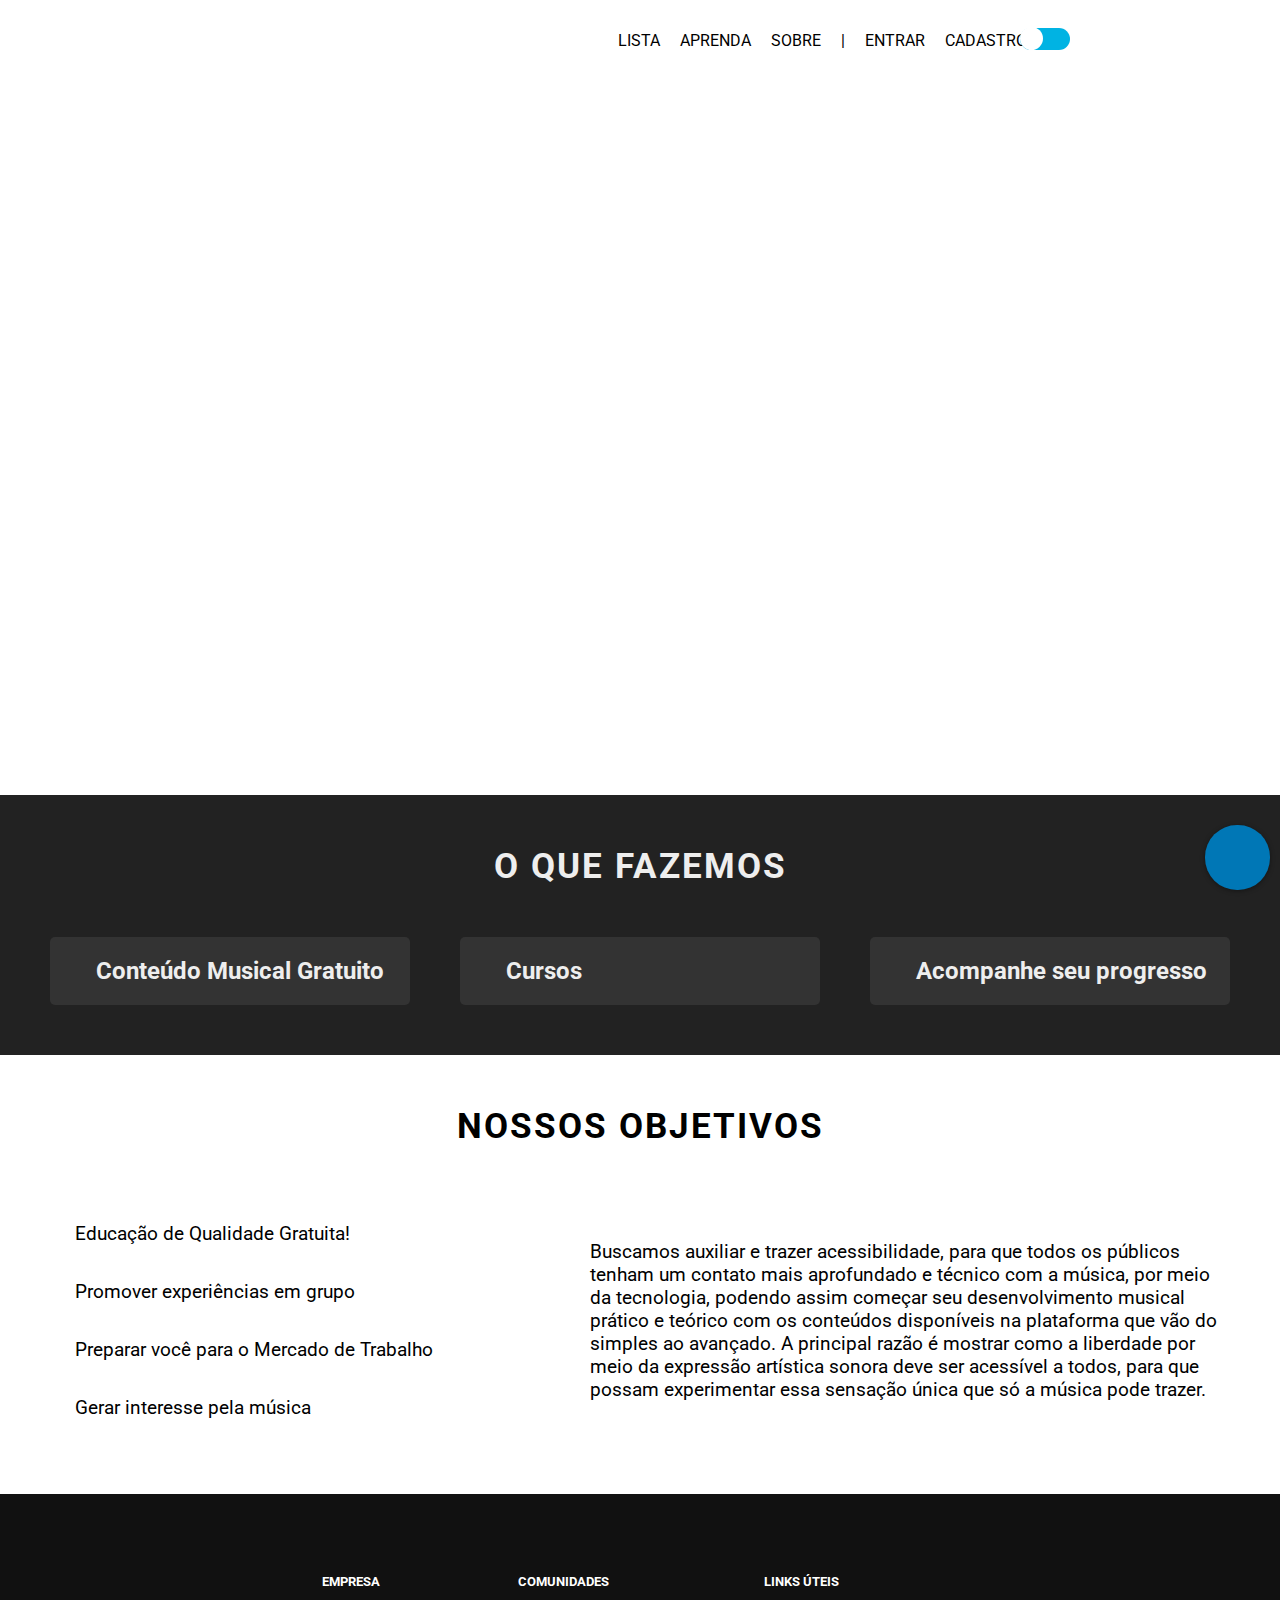
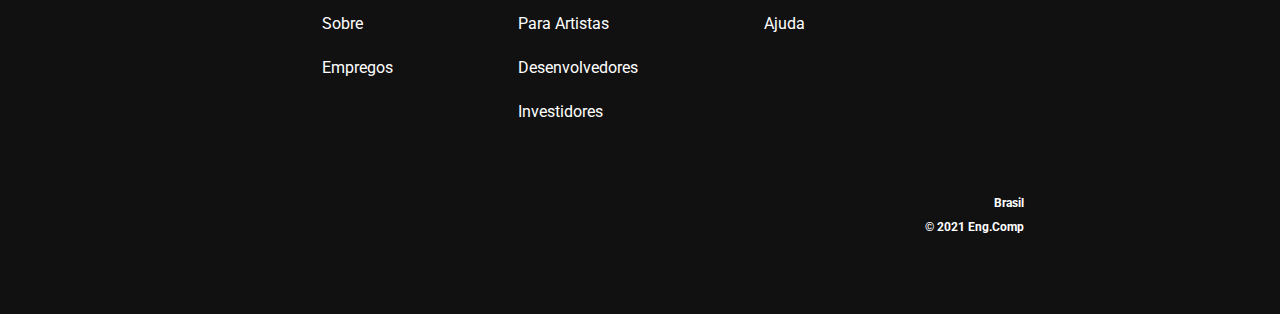
==== commit 0ac396d5: "Update Index.html" ====
--- a/index.html
+++ b/index.html
@@ -41,13 +41,13 @@
     <div id= "topo" class="slide">
         <div class="slides">      
             <div id="atual" class="videos">
-                <video autoplay="autoplay" muted="muted" >
+                <video autoplay="autoplay" loop="loop" muted="muted" >
                     <source src="./movies/BackgroundONE.mp4" type="video/mp4" alt=""> 
                 </video>
             </div>
             <div class="videos">
-                <video autoplay="autoplay" muted="muted">
-                    <source src="./movies/BackgroundONE.mp4" type="video/mp4" alt=""> 
+                <video autoplay="autoplay" loop="loop" muted="muted">
+                    <source src="./movies/Background2.mp4" type="video/mp4" alt=""> 
                 </video>
             </div>
             <div class="videos">
--- a/css/style.css
+++ b/css/style.css
@@ -5,14 +5,232 @@
     padding: 0;
     margin: 0;
 }
+:root {
+    /* Cores dos elementos */
+    --a-color: #000000;
+    --btn-class-color: #eee;
+    --navbar-color: #eee;
+    --navbar-items-color: #111;
+    --navbar-brand-color: #FFF;
+    --navbar-brand-hover-color: #FFF;
+    --features-color: #eee;
+    --features-aprenda-color: #eee;
+    --footer-color: white;
+    --footer-menu-item-hover-color: #fff;
+    --footer-content-menu-p-color: #919496;
+    --socials-i-hover-color: #fff;
+    --footer-info-color: #919496;
+    --footer-info-hover-color: #ffff;
+    --footer-country-p-hover-color: #fff;
+    --btns-color: #fff;
+    --btns-hover-color: #000;
+    --fabacess-btn-color: white;
+    --fa-chevron-circle-up-color: #0077b6;
+    --main-cards-sec-card-btn-color: #fff;
+    --title-primary-color: #fff;
+    --title-second-color: #111;
+    --description-primary-color: #fff;
+    --description-second-color: #111;
+    --btncadastro-color: #fff;
+    --btn-primarycadastro-hover: #111;
+    --btn-secondcadastro-hover: #111;
+    --link-social-media-hover-color: #fff;
+    --link-social-media-hover-border-color: #58af9b;
+    --item-social-media-color: #95a5a6;
+    --item-social-media-border-color: #bdc3c7; 
+    --icon-modify-color: #7f8c8d;
+    --pasword-color: #34495e;
+    --main-cardsLista-sec-card-btn-color: #fff;
+    --balls-div-border-color: #fff;
+
+    /* Cores dos Backgrounds */
+    --btn-bg: #111;
+    --btn-hover-bg: #000;
+    --navbar-bg: #fff;
+    --features-bg: #222;
+    --features-aprenda-bg: #222;
+    --feature-bg: #333;
+    --footer-bg: #111;
+    --balls-div-hover: #000;
+    --videoAtual-bg: #fff;
+    --fabacess-btn-bg-color: #fff;
+    --fabacess-btn-main-bg-color: #0077b6;
+    --fabacess-ul-li-label-bg-color: white;
+    --fabacess-btn-main-focus-bg-color: #0077b6;
+    --main-cards-sec-card-bg-color: white;
+    
+    /*Gradiente dos cards */
+    --card-guitarra-primeiroGradient-bg-color: #9F66FF;
+    --card-guitarra-segundoGradient-bg-color: #DFCBFF;
+
+    --card-violao-primeiroGradient-bg-color: #3E8AFF;
+    --card-violao-segundoGradient-bg-color: #BBDEFF;
+
+    --card-teclado-primeiroGradient-bg-color: #FE5F8F;
+    --card-teclado-segundoGradient-bg-color: #FFC7D9;
+
+    --card-ukulele-primeiroGradient-bg-color: #9F66FF;
+    --card-ukulele-segundoGradient-bg-color: #DFCBFF;
+
+    --card-baixo-primeiroGradient-bg-color: #3E8AFF;
+    --card-baixo-segundoGradient-bg-color: #BBDEFF;
+
+    --card-bateria-primeiroGradient-bg-color: #FE5F8F;
+    --card-bateria-segundoGradient-bg-color: #FFC7D9;
+
+    --cardLista-guitarra-primeiroGradient-bg-color: #9F66FF;
+    --cardLista-guitarra-segundoGradient-bg-color: #DFCBFF;
+
+    /* Box shadows */
+    --card-guitarra-box-shadow-color: #DBC4FF;
+    --card-violao-box-shadow-color: #AFD6FF;
+    --card-teclado-box-shadow-color: #FFC1D5;
+    --card-ukulele-box-shadow-color: #fad389;
+    --card-baixo-box-shadow-color: #9cf47c;
+    --card-bateria-box-shadow-color: #f2d3ba;
+
+    --cardLista-guitarra-box-shadow-color: #DBC4FF;
+
+
+    --containercadrastro-bg-color: #2e2e2e; 
+    --content-bg-color: #fff;
+    --content-before-bg-color: #9c9c9c;
+    --btn-primarycadastro-bg-color: #111;
+    --btn-primarycadastro-border-color: #111;
+    --btn-primarycadastro-hover-bg-color: #fff;
+    --btn-secondCadastro-bg-color: #111;
+    --btn-secondcadastro-border-color: #111;
+    --btn-secondcadastro-hover-bg-color: #fff;
+    --btn-secondcadastro-hover-border-color: #111;
+    --link-social-media-hover-bg-color: #58af9b;
+    --form-input-bg-color: #ecf0f1;
+    --label-input-bg-color: #ecf0f1;
+    --cardsLista-sec-card-bg-color: white;
+    --slider-bg-color: #00b3e3;
+    --slider-before: #fff;
+
+
+
+
+    --primary-color: #302AE6;
+    --secondary-color: #536390;
+    --font-color: #424242;
+    --bg-color: #fff;
+    --heading-color: #292922;
+}
 [data-theme='dark'] {
-    --primary-color: rgb(150, 65, 255);
-    --primary-variant: #6c63ff;
-    --secondary-color: #03dac5;
-    --on-primary: #000;
-    --on-background: rgba(255, 255, 255, 0.9);
-    --on-background-alt: rgba(255, 255, 255, 0.7);
-    --background: #121212;
+    /* Cores dos elementos */
+    --a-color:;
+    --btn-class-color:;
+    --navbar-color:;
+    --navbar-items-color:;
+    --navbar-brand-color:;
+    --navbar-brand-hover-color:;
+    --features-color:;
+    --features-aprenda-color:;
+    --footer-color:
+    --footer-menu-item-hover-color:;
+    --footer-content-menu-p-color:;
+    --socials-i-hover-color:;
+    --footer-info-color:;
+    --footer-info-hover-color:;
+    --footer-country-p-hover-color:;
+    --btns-color:;
+    --btns-hover-color:;
+    --fabacess-btn-color:
+    --fa-chevron-circle-up-color:;
+    --main-cards-sec-card-btn-color:;
+    --title-primary-color:;
+    --title-second-color:;
+    --description-primary-color:;
+    --description-second-color:;
+    --btncadastro-color:;
+    --btn-primarycadastro-hover:;
+    --btn-secondcadastro-hover:;
+    --link-social-media-hover-color:;
+    --link-social-media-hover-border-color:;
+    --item-social-media-color:;
+    --item-social-media-border-color:; 
+    --icon-modify-color:;
+    --pasword-color:;
+    --main-cardsLista-sec-card-btn-color:;
+    --balls-div-border-color:;
+
+    /* Cores dos Backgrounds */
+    --btn-bg:;
+    --btn-hover-bg:;
+    --navbar-bg:;
+    --features-bg:;
+    --features-aprenda-bg:;
+    --feature-bg:;
+    --footer-bg:;
+    --balls-div-hover:;
+    --videoAtual-bg:;
+    --fabacess-btn-bg-color:;
+    --fabacess-btn-main-bg-color:;
+    --fabacess-ul-li-label-bg-color:
+    --fabacess-btn-main-focus-bg-color:;
+    --main-cards-sec-card-bg-color:
+    
+    /*Gradiente dos cards */
+    --card-guitarra-primeiroGradient-bg-color:;
+    --card-guitarra-segundoGradient-bg-color:;
+
+    --card-violao-primeiroGradient-bg-color:;
+    --card-violao-segundoGradient-bg-color:;
+
+    --card-teclado-primeiroGradient-bg-color:;
+    --card-teclado-segundoGradient-bg-color:;
+
+    --card-ukulele-primeiroGradient-bg-color:;
+    --card-ukulele-segundoGradient-bg-color:;
+
+    --card-baixo-primeiroGradient-bg-color:;
+    --card-baixo-segundoGradient-bg-color:;
+
+    --card-bateria-primeiroGradient-bg-color:;
+    --card-bateria-segundoGradient-bg-color:;
+
+    --cardLista-guitarra-primeiroGradient-bg-color:;
+    --cardLista-guitarra-segundoGradient-bg-color:;
+
+    /* Box shadows */
+    --card-guitarra-box-shadow-color:;
+    --card-violao-box-shadow-color:;
+    --card-teclado-box-shadow-color:;
+    --card-ukulele-box-shadow-color:;
+    --card-baixo-box-shadow-color:;
+    --card-bateria-box-shadow-color:;
+
+    --cardLista-guitarra-box-shadow-color:;
+
+
+    --containercadrastro-bg-color:; 
+    --content-bg-color:;
+    --content-before-bg-color:;
+    --btn-primarycadastro-bg-color:;
+    --btn-primarycadastro-border-color:;
+    --btn-primarycadastro-hover-bg-color:;
+    --btn-secondCadastro-bg-color:;
+    --btn-secondcadastro-border-color:;
+    --btn-secondcadastro-hover-bg-color:;
+    --btn-secondcadastro-hover-border-color:;
+    --link-social-media-hover-bg-color:;
+    --form-input-bg-color:;
+    --label-input-bg-color:;
+    --cardsLista-sec-card-bg-color:
+    --slider-bg-color:;
+    --slider-before:;
+
+
+
+
+    --primary-color:;
+    --secondary-color:;
+    --font-color:;
+    --bg-color:;
+    --heading-color:;
+    
 }
   
 html {
@@ -27,7 +245,7 @@
 
 a {
     text-decoration: none;
-    color: inherit;
+    color: var(--a-color);
 }
 
 
@@ -36,15 +254,15 @@
     padding: 15px 60px;
     font-size: 1.1rem;
     text-transform: uppercase;
-    background: #111;
-    color: #eee;
+    background: var(--btn-bg);
+    color: var(--btn-class-color);
     border-radius: 5px;
     transition: background 500ms ease;
 }
 
 .btn:hover {
     cursor: pointer;
-    background: #000;
+    background: var(--btn-hover-bg);
 }
 
 .headline {
@@ -65,14 +283,34 @@
     margin-top: 5%;
     padding-top: 25px;
 }
+.headline-aprenda {
+    font-size: 2.2rem;
+    text-transform: uppercase;
+    font-weight: bold;
+    text-align: center;
+    padding-bottom: 25px;
+    letter-spacing: 2px;
+    margin-top: 5%;
+    padding-top: 25px;
+}
+.headline-lista {
+    font-size: 2.2rem;
+    text-transform: uppercase;
+    font-weight: bold;
+    text-align: center;
+    padding-bottom: 25px;
+    letter-spacing: 2px;
+    margin-top: 5%;
+    padding-top: 25px;
+}
 /* Navbar */
 
 #navbar {
     width: 100%;
-    background: #fff ;
-    color: #eee;
+    background: var(--navbar-bg);
+    color: var(--navbar-color);
     height: 80px;
-    position: fixed;
+    position: absolute;
 }
 
 #navbar-container {
@@ -93,7 +331,7 @@
     display: flex;
     list-style: none;
     text-transform: uppercase;
-    color: #111;
+    color: var(--navbar-items-color);
     margin-right: 115px;
 
 }
@@ -103,62 +341,29 @@
 }
 .navbar-brand {
     padding: 0;
-    color: #FFF;
+    color: var(--navbar-brand-color);
 }
   
 .navbar-brand:hover {
-    color: #FFF;
-}
-
-/* Navbar Aprenda */
-#navbarAprenda {
-    width: 100%;
-    background: #fff ;
-    color: #eee;
-    height: 80px;
-}
-
-#navbarAprenda-container {
-    width: 80%;
-    height: 100%;
-    margin: auto;
-    display: flex;
-    justify-content: space-between;
-    align-items: center;
-}
-
-.logo {
-	height: 50px;
-	width: auto;
-}
-
-#navbarAprenda-items {
-    display: flex;
-    list-style: none;
-    text-transform: uppercase;
-    color: #111;
-
-}
-
-#navbarAprenda-items li {
-    padding: 10px;
-}
-.navbarAprenda-brand {
-    padding: 0;
-    color: #FFF;
-}
-  
-.navbarAprenda-brand:hover {
-    color: #FFF;
+    color: var(--navbar-brand-hover-color);
 }
 
 /* About */
 #features {
     width: 100%;
-    background: #222;
-    color: #eee;
+    background: var(--features-bg);
+    color: var(--features-color);
     padding: 50px;
     margin-top: 115px;/*mexer aqui*/
+
+}
+
+#features-aprenda {
+    width: 100%;
+    background: var(--features-aprenda-bg);
+    color: var(--features-aprenda-color);
+    padding: 50px;
+    margin-top: 0px;/*mexer aqui*/
 
 }
 
@@ -172,7 +377,7 @@
 
 .feature {
     flex-direction: column;
-    background: #333;
+    background: var(--feature-bg);
     padding: 20px;
     border-radius: 5px;
 }
@@ -194,6 +399,21 @@
     align-items: center;
 }
 
+#goals-sobre {
+    width: 100%;
+    padding-top: 15px;
+    padding-bottom: 15px;
+    margin-left: 25px;
+    
+
+}
+#goals-container-sobre {
+    display: flex;
+    justify-content: left;
+    align-items: left;
+    
+}
+
 #items {
     width: 650px;
 }
@@ -205,12 +425,20 @@
     font-size: 1.2rem;
 }
 
-
+#items-sobre {
+    width: 650px;
+}
+
+#items-sobre .item-sobre {
+    top: 308px;
+    position: absolute;
+    margin-left: 1100px;
+}
 
 /* Footer */
 #footer {
-	background: #111;
-	color: white;
+	background: var(--footer-bg);
+	color: var(--footer-color);
 	padding: 80px 0;
 }
 
@@ -232,14 +460,14 @@
 }
 
 #footer .footer-content .footer-menu .footer-menu-item:hover {
-	color: #fff;
+	color: var(--footer-menu-item-hover-color);
 	cursor: pointer;
 }
 
 #footer .footer-content .footer-menu p {
 	font-weight: bold;
 	text-transform: uppercase;
-	color: #919496;
+	color: var(--footer-content-menu-p);
 	font-size: 0.8rem;
 }
 
@@ -255,7 +483,7 @@
 }
 
 .socials i:hover {
-	color: #fff;
+	color: var(--socials-i-hover);
 	cursor: pointer;
 }
 
@@ -267,7 +495,7 @@
 	width: 60%;
 	margin: auto;
 	font-weight: bold;
-	color: #919496;
+	color: var(--footer-info);
 	font-size: 0.75rem;
 	padding-top: 50px;
 }
@@ -283,7 +511,7 @@
 }
 
 .footer-info .footer-info-items .footer-info-item:hover {
-	color: #ffff;
+	color: var(--footer-info-hover-color);
 	cursor: pointer;
 }
 
@@ -299,7 +527,7 @@
 }
 
 .footer-info .rights .country p:hover {
-	color: #fff;
+	color: var(--footer-country-p-hover-color);
 	cursor: pointer;
 }
 
@@ -331,7 +559,7 @@
 }
 .btns{
     position: absolute;
-    color: #fff;
+    color: var(--btns-color);
     padding: 10px;
     text-align: center;
     display: flex;
@@ -344,7 +572,7 @@
 }
 .btns:hover{
     transform: scale(1.5);
-    color: #000;
+    color: var(--btns-hover-color);
 }
 #voltar{
     top: 38%;
@@ -363,24 +591,24 @@
 }
 .balls div{
     transition: all 0.4s;
-    border: 3px solid #fff;
+    border: 3px solid var(--balls-div-border-color);
     padding: 5px;
     border-radius: 50%;
     margin-right: 15px;
     cursor: pointer;
 }
 .balls div:hover{
-    background-color: #000;
+    background-color: var(--balls-div-hover);
 }
 .videoAtual{
     transition: all 0.4s;
-    background: #fff;
+    background: var(--videoAtual-bg);
 }
 /* Text Aprenda*/
 
 
 .textaprenda-container {
-    position: relative;
+    position: absolute;
     z-index: 1;
     text-align: left;
     margin-left: 125px;
@@ -388,7 +616,8 @@
 
 .textaprenda-container h2 {
     font-family: arial, sans-serif;
-    padding-top: 40px;
+    margin-top: 25%;
+    margin-bottom: 30%;
     text-transform: uppercase;
 	font-size: 3rem;
 }
@@ -404,11 +633,11 @@
     cursor: pointer;
     width: 250px;
     height: 300px;
-    background-color: #fff;
+    background-color: var(--fabacess-btn-bg-color);
     border: none;
     box-shadow: 0 1px 5px rgba(0,0,0,.4);
     font-size: 24px;
-    color: white;
+    color: var(--fabacess-btn-color);
       
     -webkit-transition: .2s ease-out;
     -moz-transition: .2s ease-out;
@@ -420,7 +649,7 @@
     width: 65px;
     height: 65px;
     border-radius: 32px;
-    background-color: #0077b6;
+    background-color: var(--fabacess-btn-main-bg-color);
     right: 0;
     bottom: 0;
     z-index: 20;
@@ -460,7 +689,7 @@
     display: block;
     margin-top: 10px;
     padding: 5px 8px;
-    background-color: white;
+    background-color: var(--fabacess-ul-li-label-bg-color);
     box-shadow: 0 1px 3px rgba(0,0,0,.2);
     border-radius:3px;
     height: 20px;
@@ -476,7 +705,7 @@
   .fabACESS button.main:active,
   .fabACESS button.main:focus{
     outline: none;
-    background-color: #0077b6;
+    background-color: var(--fabacess-btn-main-focus-bg-color);
     box-shadow: 0 3px 8px rgba(0,0,0,.5);
    }
    
@@ -495,8 +724,28 @@
   .fabACESS button.main:active + ul li:hover label,
   .fabACESS button.main:focus + ul li:hover label{
     opacity: 1;
+}
+/*Voltar topo*/
+.fa-chevron-circle-up{
+    color: var(--fa-chevron-circle-up-color);
+}
+.topoB{
+    bottom: 20px;
+    position: fixed;
+    right: -500px;
+    display: flex;
+    justify-content: center;
+    align-items: center;
+    transition: .4s all;
+}
+
+.show-button .topoB{
+    right: 85px;
+    transition: .4s all;
+}
+
 /*Cards*/
-}
+
   main.cards {
     display: flex;
     padding: 80px;
@@ -507,7 +756,7 @@
     flex-direction: column;
     align-items: center;
     text-align: center;
-    background: white;
+    background: var(--main-cards-sec-card-bg-color);
     padding: 1rem 1.5rem;
     border-radius: 8px;
     max-height: 468px;
@@ -547,50 +796,50 @@
     cursor: pointer;
     font-size: 80%;
     font-weight: 500;
-    color: #fff;
+    color: var(--main-cards-sec-card-btn-color);
     margin-bottom: 16px 0;
 }
 
 main.cards section.card.guitarra button {
-    background: linear-gradient(to right, #9F66FF, #DFCBFF);
+    background: linear-gradient(to right, var(--card-guitarra-primeiroGradient-bg-color), var(--card-guitarra-segundoGradient-bg-color));
 }
 main.cards section.card.violao button {
-    background: linear-gradient(to right, #3E8AFF, #BBDEFF);
+    background: linear-gradient(to right, var(--card-violao-primeiroGradient-bg-color), var(--card-violao-segundoGradient-bg-color));
 }
 main.cards section.card.teclado button {
-    background: linear-gradient(to right, #FE5F8F, #FFC7D9);
+    background: linear-gradient(to right, var(--card-teclado-primeiroGradient-bg-color), var(--card-teclado-segundoGradient-bg-color));
 }
 
 main.cards section.card.guitarra {
-    box-shadow: 20px 20px 50px -30px #DBC4FF;
+    box-shadow: 20px 20px 50px -30px var(--card-guitarra-box-shadow-color);
 }
 main.cards section.card.violao {
-    box-shadow: 20px 20px 50px -30px #AFD6FF;
+    box-shadow: 20px 20px 50px -30px var(--card-violao-box-shadow-color);
 }
 main.cards section.card.teclado {
-    box-shadow: 20px 20px 50px -30px #FFC1D5;
+    box-shadow: 20px 20px 50px -30px var(--card-teclado-box-shadow-color);
 }
 
 
 
 main.cards section.card.ukulele button {
-    background: linear-gradient(to right, #9F66FF, #DFCBFF);
+    background: linear-gradient(to right, var(--card-ukulele-primeiroGradient-bg-color), var(--card-ukulele-segundoGradient-bg-color));
 }
 main.cards section.card.baixo button {
-    background: linear-gradient(to right, #3E8AFF, #BBDEFF);
+    background: linear-gradient(to right, var(--card-baixo-primeiroGradient-bg-color), var(--card-baixo-segundoGradient-bg-color));
 }
 main.cards section.card.bateria button {
-    background: linear-gradient(to right, #FE5F8F, #FFC7D9);
+    background: linear-gradient(to right, var(--card-bateria-primeiroGradient-bg-color), var(--card-bateria-segundoGradient-bg-color));
 }
 
 main.cards section.card.ukulele {
-    box-shadow: 20px 20px 50px -30px #fad389;
+    box-shadow: 20px 20px 50px -30px var(--card-ukulele-box-shadow-color);
 }
 main.cards section.card.baixo {
-    box-shadow: 20px 20px 50px -30px #9cf47c;
+    box-shadow: 20px 20px 50px -30px var(--card-baixo-box-shadow-color);
 }
 main.cards section.card.bateria {
-    box-shadow: 20px 20px 50px -30px #f2d3ba;
+    box-shadow: 20px 20px 50px -30px var(--card-bateria-box-shadow-color);
 }
 
 
@@ -623,10 +872,10 @@
     justify-content: center;
     align-items: center;
     height: 100vh;
-    background-color: #2e2e2e;
+    background-color: var(--containercadrastro-bg-color);
 }
 .content {
-    background-color: #fff;
+    background-color: var(--content-bg-color);
     border-radius: 15px;
     width: 1400px;
     height: 80%;
@@ -637,7 +886,7 @@
 .content::before {
     content: "";
     position: absolute;
-    background-color: #9c9c9c;
+    background-color: var(--content-before-bg-color);
     width: 40%;
     height: 100%;
     border-top-left-radius: 15px;
@@ -652,10 +901,10 @@
     text-transform: capitalize;
 }
 .title-primary {
-    color: #fff;
+    color: var(--title-primary-color);
 }
 .title-second {
-    color: #111;
+    color: var(--title-second-color);
 }
 .description {
     font-size: 18px;
@@ -663,15 +912,15 @@
     line-height: 30px;
 }
 .description-primary {
-    color: #fff;
+    color: var(--description-primary-color);
 }
 .description-second {
-    color: #111;
+    color: var(--description-second-color);
 }
 .btnCADASTRO {
     border-radius: 16px;
     text-transform: uppercase;
-    color: #fff;
+    color: var(--btncadastro-color);
     font-size: 12px;
     padding: 10px 55px;
     cursor: pointer;
@@ -682,23 +931,23 @@
     margin-top: 1rem;
 }
 .btn-primaryCADASTRO {
-    background-color: #111;
-    border: 1px solid #111;
+    background-color: var(--btn-primarycadastro-bg-color);
+    border: 1px solid var(--btn-primarycadastro-border-color);
     transition: background-color .5s;
 }
 .btn-primaryCADASTRO:hover {
-    background-color: #fff;
-    color: #111;
+    background-color: --btn-primarycadastro-hover-bg-color;
+    color: var(--btn-primarycadastro-hover);
 }
 .btn-secondCADASTRO {
-    background-color: #111;
-    border: 1px solid #111;
+    background-color: var(--btn-secondCadastro-bg-color);
+    border: 1px solid var(--btn-secondcadastro-border-color);
     transition: background-color .5s;
 }
 .btn-secondCADASTRO:hover {
-    background-color: #fff;
-    border: 1px solid #111;
-    color: #111;
+    background-color: var(--btn-secondcadastro-hover-bg-color);
+    border: 1px solid var(--btn-secondcadastro-hover-border-color);
+    color: var(--btn-secondcadastro-hover);
 }
 .first-content {
     display: flex;
@@ -727,22 +976,22 @@
     transition: background-color .5s;
 }
 .link-social-media:hover .item-social-media{
-    background-color: #58af9b;
-    color: #fff;
-    border-color: #58af9b;
+    background-color: var(--link-social-media-hover-bg-color);
+    color: var(--link-social-media-hover-color);
+    border-color: var(--link-social-media-hover-border-color);
 }
 .list-social-media {
     display: flex;
     list-style-type: none;
 }
 .item-social-media {
-    border: 1px solid #bdc3c7;
+    border: 1px solid var(--item-social-media-border-color);
     border-radius: 50%;
     width: 35px;
     height: 35px;
     line-height: 35px;
     text-align: center;
-    color: #95a5a6;
+    color: var(--item-social-media-color);
 }
 .form {
     display: flex;
@@ -753,17 +1002,17 @@
     height: 45px;
     width: 100%;
     border: none;
-    background-color: #ecf0f1;
+    background-color: var(--form-input-bg-color);
 }
 
 .label-input {
-    background-color: #ecf0f1;
+    background-color: var(--label-input-bg-color);
     display: flex;
     align-items: center;
     margin: 8px;
 }
 .icon-modify {
-    color: #7f8c8d;
+    color: var(--icon-modify-color);
     padding: 0 5px;
 }
 
@@ -782,7 +1031,7 @@
     z-index: -1;
 }
 .password {
-    color: #34495e;
+    color: var(password-color);
     font-size: 14px;
     margin: 15px 0;
     text-align: center;
@@ -1120,9 +1369,9 @@
     }
 }
 main.cardsLista {
-    
-    display: flex;
-    padding: 125px;
+    display: flex;
+    margin-left: 150px;
+    margin-bottom: 50px;
 }
 
 main.cardsLista section.card {
@@ -1131,7 +1380,7 @@
     flex-direction: column;
     align-items: center;
     text-align: center;
-    background: white;
+    background: var(--cardsLista-sec-card-bg);
     padding: 1rem 1.5rem;
     border-radius: 8px;
     max-height: 468px;
@@ -1180,29 +1429,19 @@
     cursor: pointer;
     font-size: 80%;
     font-weight: 500;
-    color: #fff;
+    color: var(--main-cardsLista-sec-card-btn-color);
     margin-bottom: 16px 0;
 }
 main.cardsLista section.card.guitarra button {
-    background: linear-gradient(to right, #9F66FF, #DFCBFF);
-}
-main.cardsLista section.card.violao button {
-    background: linear-gradient(to right, #3E8AFF, #BBDEFF);
-}
-main.cardsLista section.card.teclado button {
-    background: linear-gradient(to right, #FE5F8F, #FFC7D9);
-}
+    background: linear-gradient(to right, var(--cardLista-guitarra-primeiroGradient-bg-color), var(--cardLista-guitarra-segundoGradient-bg-color));
+}
+
 
 main.cardsLista section.card.guitarra {
-    box-shadow: 20px 20px 50px -30px #DBC4FF;
-    
-}
-main.cardsLista section.card.violao {
-    box-shadow: 20px 20px 50px -30px #AFD6FF;
-}
-main.cardsLista section.card.teclado {
-    box-shadow: 20px 20px 50px -30px #FFC1D5;
-}
+    box-shadow: 20px 20px 50px -30px var(--cardLista-guitarra-box-shadow-color);
+    
+}
+
 
 
 .RadialProgressGuitarra {
@@ -1250,7 +1489,7 @@
     display: flex;
     align-items: center;
     z-index: 100;
-    position: fixed;
+    position: absolute;
     right: 210px;
     top: 28px;
   }
@@ -1272,7 +1511,7 @@
     display: none;
   }
   .slider {
-    background: #00b3e3;
+    background: var(--slider-bg-color);
     bottom: 0;
     cursor: pointer;
     left: 0;
@@ -1283,7 +1522,7 @@
   }
   
   .slider::before {
-    background: #fff;
+    background: var(--slider-before);
     bottom: 0.5px;
     content: '';
     height: 23px;
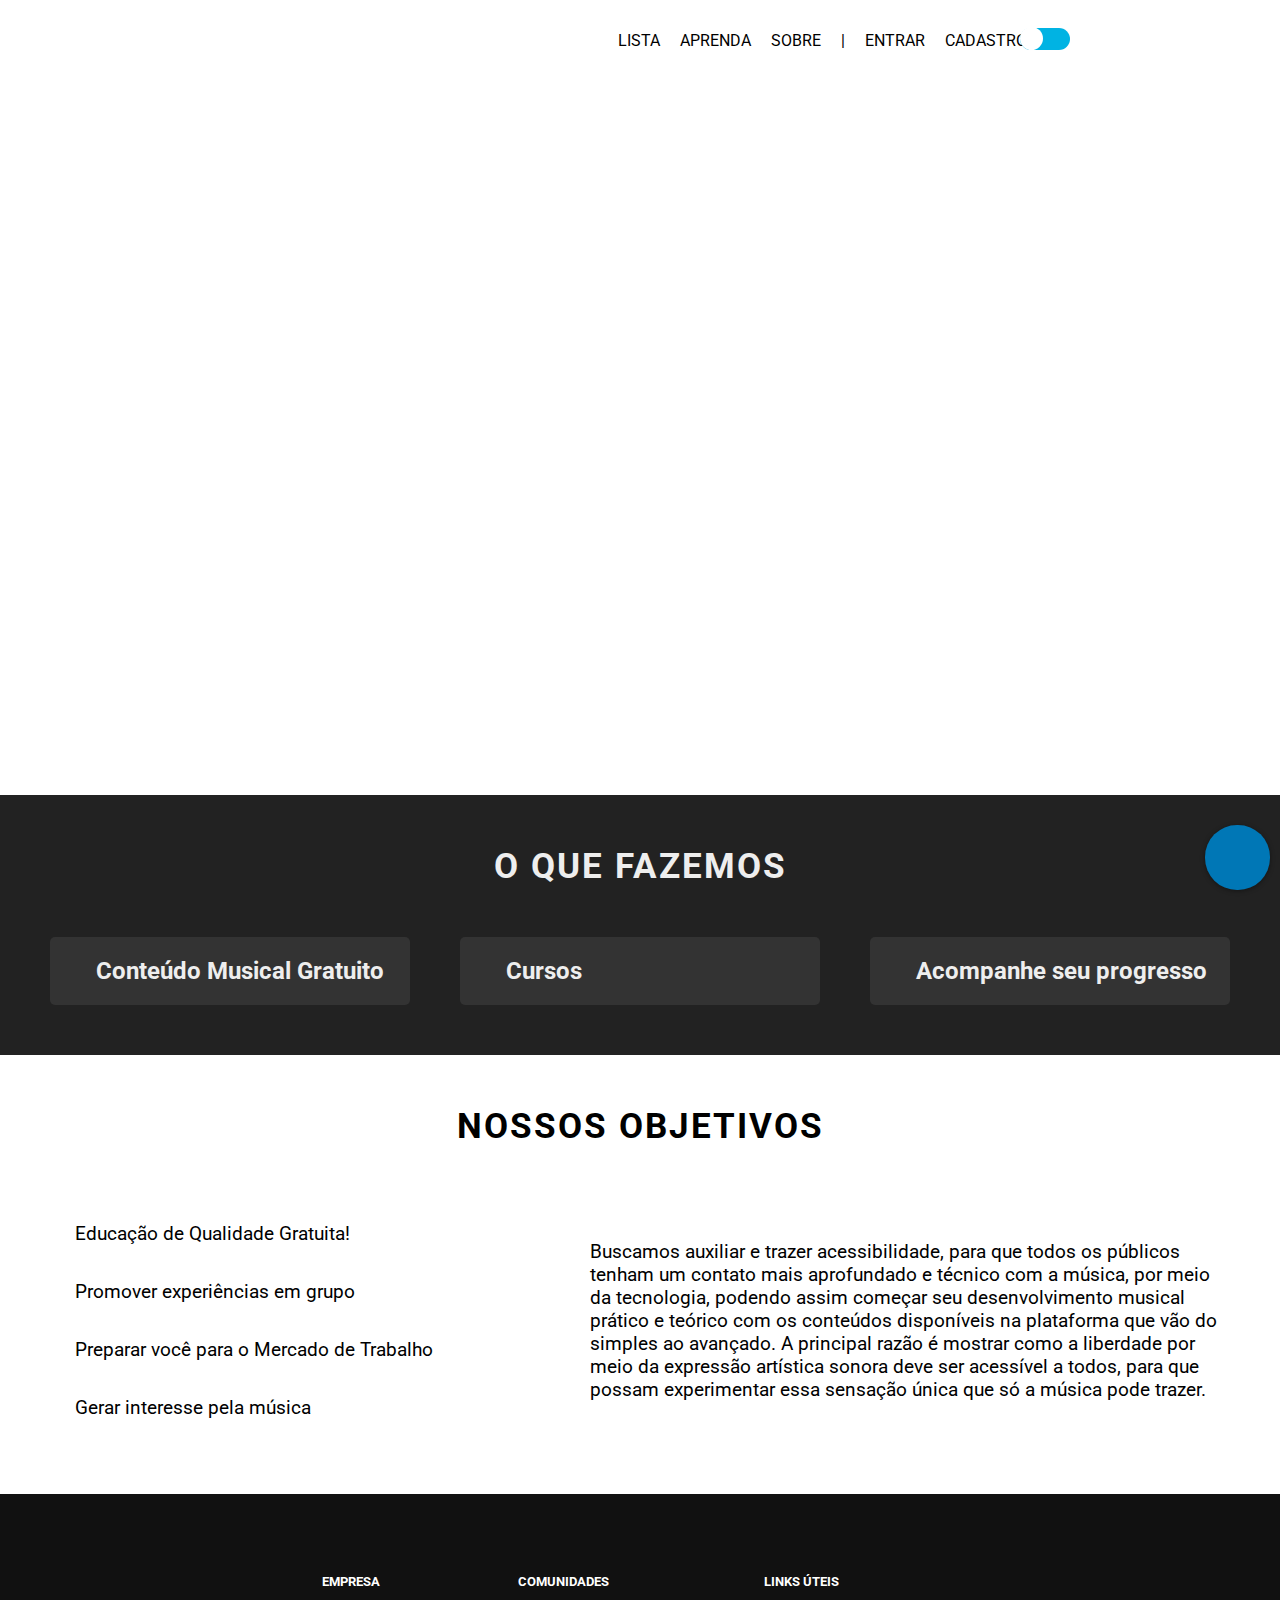
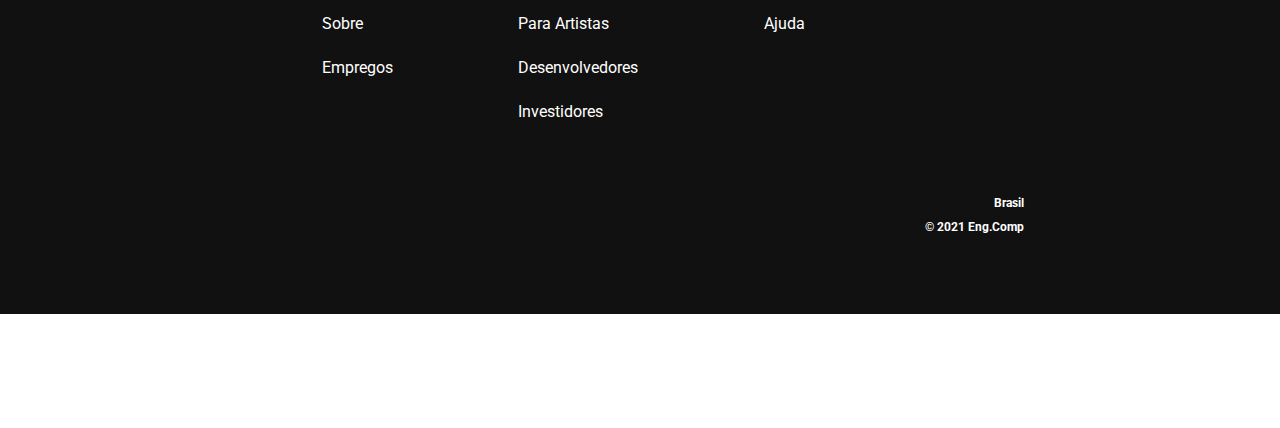
==== commit 9d9a7f1c: ".js update and index.html update" ====
--- a/index.html
+++ b/index.html
@@ -39,34 +39,45 @@
     </nav>
 
     <div id= "topo" class="slide">
-        <div class="slides">      
-            <div id="atual" class="videos">
-                <video autoplay="autoplay" loop="loop" muted="muted" >
-                    <source src="./movies/BackgroundONE.mp4" type="video/mp4" alt=""> 
-                </video>
-            </div>
-            <div class="videos">
-                <video autoplay="autoplay" loop="loop" muted="muted">
-                    <source src="./movies/Background2.mp4" type="video/mp4" alt=""> 
-                </video>
-            </div>
-            <div class="videos">
-                <video autoplay="autoplay" muted="muted">
-                    <source src="./movies/BackgroundONE.mp4" type="video/mp4" alt=""> 
-                </video>
-            </div>
-        </div>
-        <div id = "voltar" class="btns">
-            <i class="fas fa-chevron-left"></i>
-        </div>
-        <div id = "next" class="btns">
-            <i class="fas fa-chevron-right"></i>
-        </div>  
-        <div class="balls">
-            <div class=videoAtual id="0"></div>
-            <div id="1"></div>
-            <div id="2"></div>
-        </div>
+        <div class="slides">
+            <ul>
+                <div id="atual" class="videos">
+                    <video autoplay="autoplay" loop="loop" muted="muted" id="slider" >
+                        <source src="./movies/BackgroundONE.mp4" type="video/mp4" alt=""> 
+                    </video>
+                </div>
+                <div class="videos">
+                    <video autoplay="autoplay" loop="loop" muted="muted">
+                        <source src="./movies/Background2.mp4" type="video/mp4" alt=""> 
+                    </video>
+                </div>
+                <div class="videos">
+                    <video autoplay="autoplay" muted="muted">
+                        <source src="./movies/BackgroundONE.mp4" type="video/mp4" alt=""> 
+                    </video>
+                </div>
+                <div id = "voltar" class="btns">
+                    <i class="fas fa-chevron-left"></i>
+                </div>
+                <div id = "next" class="btns">
+                    <i class="fas fa-chevron-right" onclick="videoUrl('./movies/Background2.mp4')"></i>
+                </div>  
+                <div class="balls">
+                    <div class=videoAtual id="0"></div>
+                    <div id="1"></div>
+                    <div id="2"></div>
+                </div>
+            </ul>  
+
+
+        </div>
+                    
+            
+        <script type="text/javascript">
+            function videoUrl(video){
+                document.getElementById("slider").src = video;
+            }
+        </script>
     </div>
 
     <!-- About -->
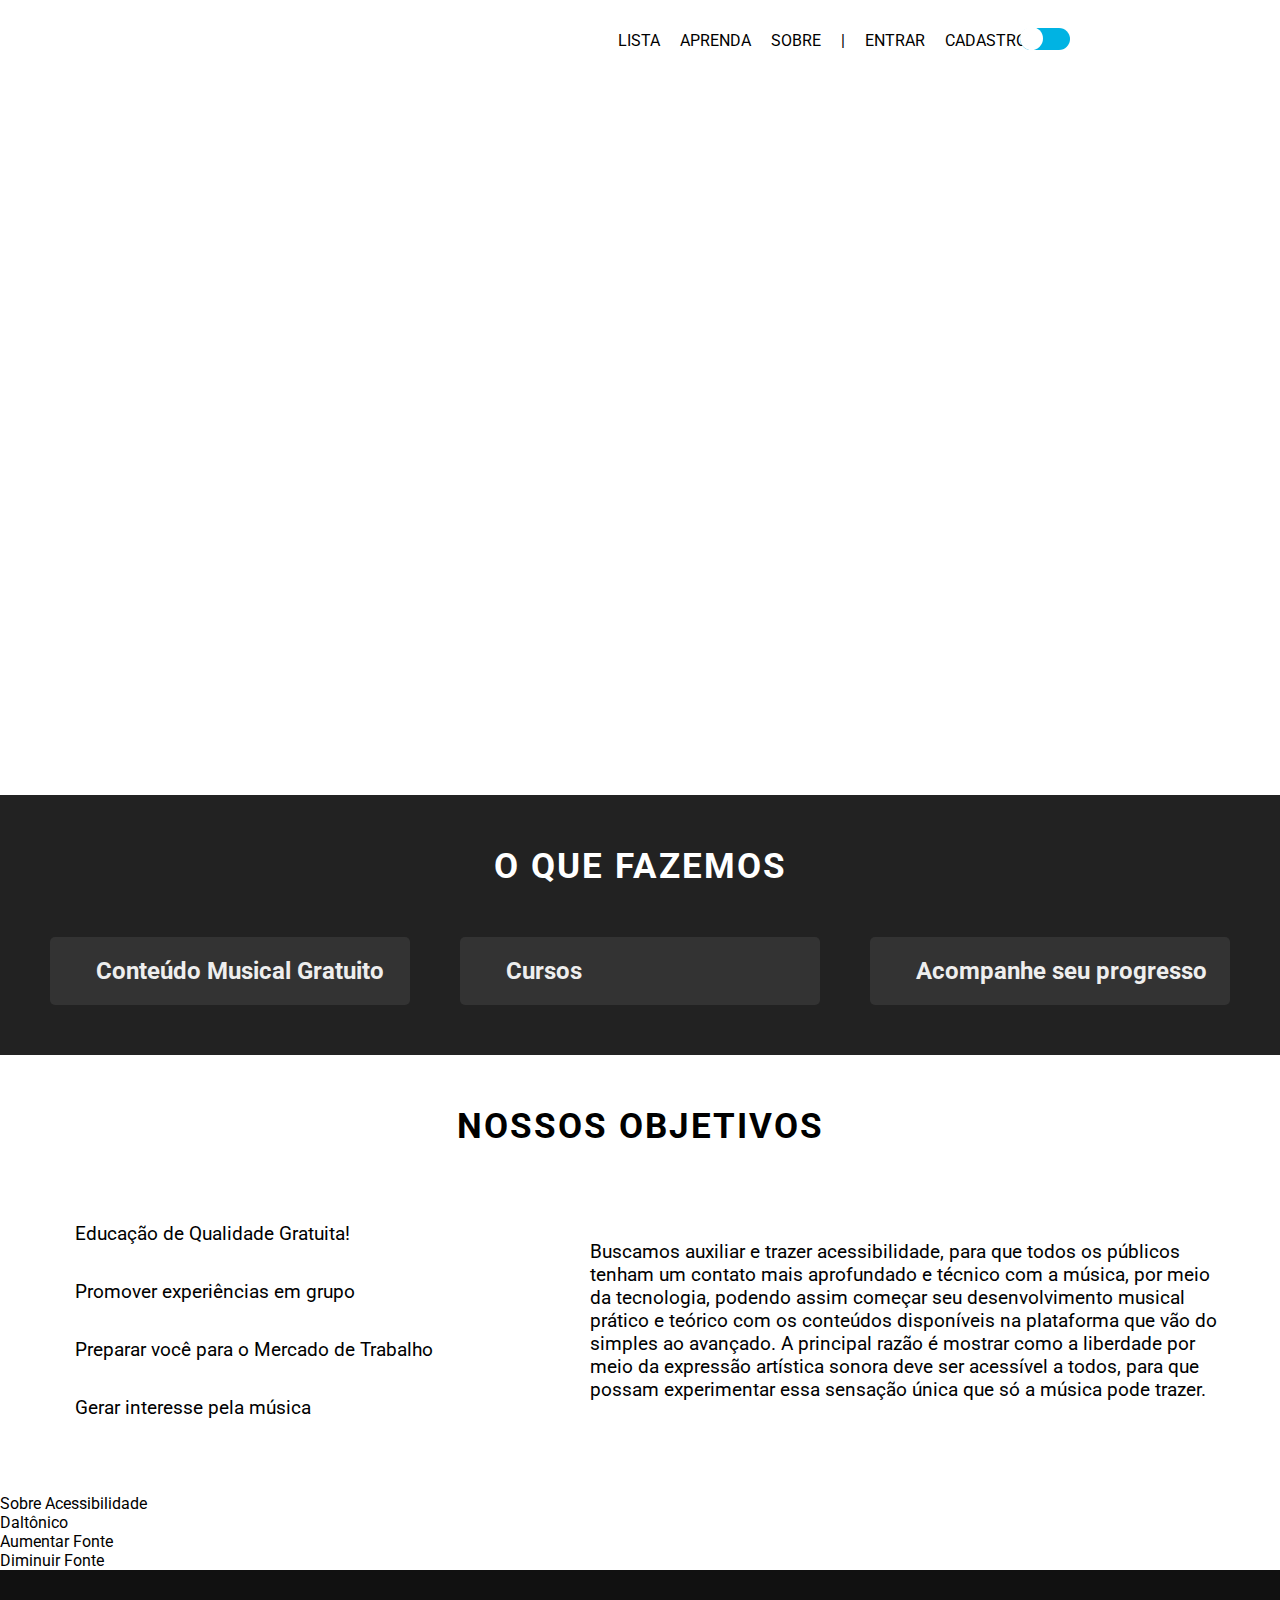
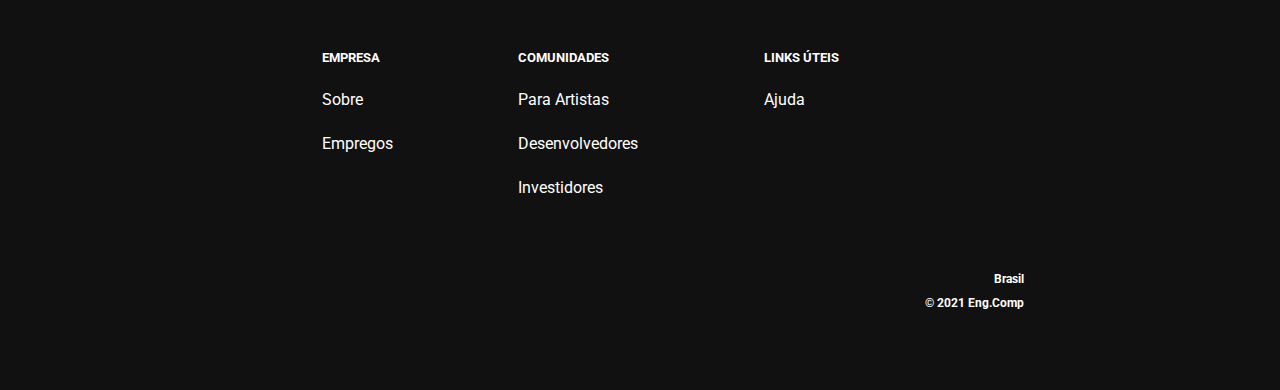
==== commit a273f792: "Igor Marinho - Update" ====
--- a/index.html
+++ b/index.html
@@ -68,22 +68,13 @@
                     <div id="2"></div>
                 </div>
             </ul>  
-
-
-        </div>
-                    
-            
-        <script type="text/javascript">
-            function videoUrl(video){
-                document.getElementById("slider").src = video;
-            }
-        </script>
+        </div>
     </div>
 
     <!-- About -->
 
     <section id="features">
-        <div class="headline">O que fazemos</div>
+        <div class="headline-f">O que fazemos</div>
         <div id="features-container">
             <div class="feature">
                 <i class="fas fa-music fa-4x"></i>
@@ -133,17 +124,38 @@
         </div>
     </section>    
  	<!-- Acessi -->   
-    <div class="fabACESS"  ontouchstart="">
-        <button class="main" >
-            <i class="fas fa-universal-access fa-2x"></i>
-        </button>
-        <ul>
-          <li>
-            <button id="opcao1">
-            </button>
-          </li>
-        </ul>
-    </div>
+     <div class="fab-container">
+		<div class="fab fab-icon-holder">
+			<i class="fas fa-universal-access fa-5x"></i>
+		</div>
+
+		<ul class="fab-options">
+			<li>
+				<span class="fab-label">Sobre Acessibilidade</span>
+				<div class="fab-icon-holder">
+					<i class="fas fa-file-alt"></i>
+				</div>
+			</li>
+			<li>
+				<span class="fab-label">Daltônico</span>
+				<div class="fab-icon-holder">
+					<i class="fas fa-low-vision"></i>
+				</div>
+			</li>
+			<li>
+				<span class="fab-label">Aumentar Fonte</span>
+				<div class="fab-icon-holder">
+					<i class="fas fa-chevron-circle-up" onclick="aumentar()"></i>
+				</div>
+			</li>
+			<li>
+				<span class="fab-label">Diminuir Fonte</span>
+				<div class="fab-icon-holder">
+					<i class="fas fa-chevron-circle-down" onclick="diminuir()"></i>
+				</div>
+			</li>
+		</ul>
+	</div>
  	<!-- TOP -->   
     <div datascroll="suave" data-anime="scroll">
         <a href="#topo">
@@ -187,7 +199,7 @@
 			</ul>
 
 			<div class="socials">
-				<a href="https://www.instagram.com/edu_maracaja/"><i class="fab fa-instagram"></i></a>
+				<i class="fab fa-instagram"></i>
 				<i class="fab fa-twitter"></i>
 				<i class="fab fa-facebook-f"></i>
 			</div>
@@ -220,6 +232,9 @@
     <!-- TOP -->
     <script src="js/scroll-animation.js"></script>
     <script src="js/scroll-suave.js"></script>
+    <!-- Fonte -->
+    <script src="js/fonte.js"></script>
+
 
 </body>
 
--- a/css/style.css
+++ b/css/style.css
@@ -5,8 +5,19 @@
     padding: 0;
     margin: 0;
 }
+body{
+    background-color: var(--color-background);
+}
 :root {
     /* Cores dos elementos */
+    --color-background-goalssobre: white;
+    --radial50-color: black;
+    --cardsLista-letra: black;
+    --cardlistamain-bg: white;
+    --letrasaprenda-color: black;
+    --backgroundcoloraprenda-color: #fff;
+    --headline-color:black;
+    --color-goals-items: black;
     --a-color: #000000;
     --btn-class-color: #eee;
     --navbar-color: #eee;
@@ -44,6 +55,8 @@
     --balls-div-border-color: #fff;
 
     /* Cores dos Backgrounds */
+    --color-background-goals:white;
+    --color-background:white;
     --btn-bg: #111;
     --btn-hover-bg: #000;
     --navbar-bg: #fff;
@@ -109,128 +122,134 @@
     --slider-bg-color: #00b3e3;
     --slider-before: #fff;
 
-
-
-
+    /*Dark mode btn*/
     --primary-color: #302AE6;
     --secondary-color: #536390;
     --font-color: #424242;
     --bg-color: #fff;
     --heading-color: #292922;
 }
+
 [data-theme='dark'] {
-    /* Cores dos elementos */
-    --a-color:;
-    --btn-class-color:;
-    --navbar-color:;
-    --navbar-items-color:;
-    --navbar-brand-color:;
-    --navbar-brand-hover-color:;
-    --features-color:;
-    --features-aprenda-color:;
-    --footer-color:
-    --footer-menu-item-hover-color:;
-    --footer-content-menu-p-color:;
-    --socials-i-hover-color:;
-    --footer-info-color:;
-    --footer-info-hover-color:;
-    --footer-country-p-hover-color:;
-    --btns-color:;
-    --btns-hover-color:;
-    --fabacess-btn-color:
-    --fa-chevron-circle-up-color:;
-    --main-cards-sec-card-btn-color:;
-    --title-primary-color:;
-    --title-second-color:;
-    --description-primary-color:;
-    --description-second-color:;
-    --btncadastro-color:;
-    --btn-primarycadastro-hover:;
-    --btn-secondcadastro-hover:;
-    --link-social-media-hover-color:;
-    --link-social-media-hover-border-color:;
-    --item-social-media-color:;
-    --item-social-media-border-color:; 
-    --icon-modify-color:;
-    --pasword-color:;
-    --main-cardsLista-sec-card-btn-color:;
-    --balls-div-border-color:;
-
-    /* Cores dos Backgrounds */
-    --btn-bg:;
-    --btn-hover-bg:;
-    --navbar-bg:;
-    --features-bg:;
-    --features-aprenda-bg:;
-    --feature-bg:;
-    --footer-bg:;
-    --balls-div-hover:;
-    --videoAtual-bg:;
-    --fabacess-btn-bg-color:;
-    --fabacess-btn-main-bg-color:;
-    --fabacess-ul-li-label-bg-color:
-    --fabacess-btn-main-focus-bg-color:;
-    --main-cards-sec-card-bg-color:
-    
-    /*Gradiente dos cards */
-    --card-guitarra-primeiroGradient-bg-color:;
-    --card-guitarra-segundoGradient-bg-color:;
-
-    --card-violao-primeiroGradient-bg-color:;
-    --card-violao-segundoGradient-bg-color:;
-
-    --card-teclado-primeiroGradient-bg-color:;
-    --card-teclado-segundoGradient-bg-color:;
-
-    --card-ukulele-primeiroGradient-bg-color:;
-    --card-ukulele-segundoGradient-bg-color:;
-
-    --card-baixo-primeiroGradient-bg-color:;
-    --card-baixo-segundoGradient-bg-color:;
-
-    --card-bateria-primeiroGradient-bg-color:;
-    --card-bateria-segundoGradient-bg-color:;
-
-    --cardLista-guitarra-primeiroGradient-bg-color:;
-    --cardLista-guitarra-segundoGradient-bg-color:;
-
-    /* Box shadows */
-    --card-guitarra-box-shadow-color:;
-    --card-violao-box-shadow-color:;
-    --card-teclado-box-shadow-color:;
-    --card-ukulele-box-shadow-color:;
-    --card-baixo-box-shadow-color:;
-    --card-bateria-box-shadow-color:;
-
-    --cardLista-guitarra-box-shadow-color:;
-
-
-    --containercadrastro-bg-color:; 
-    --content-bg-color:;
-    --content-before-bg-color:;
-    --btn-primarycadastro-bg-color:;
-    --btn-primarycadastro-border-color:;
-    --btn-primarycadastro-hover-bg-color:;
-    --btn-secondCadastro-bg-color:;
-    --btn-secondcadastro-border-color:;
-    --btn-secondcadastro-hover-bg-color:;
-    --btn-secondcadastro-hover-border-color:;
-    --link-social-media-hover-bg-color:;
-    --form-input-bg-color:;
-    --label-input-bg-color:;
-    --cardsLista-sec-card-bg-color:
-    --slider-bg-color:;
-    --slider-before:;
-
-
-
-
-    --primary-color:;
-    --secondary-color:;
-    --font-color:;
-    --bg-color:;
-    --heading-color:;
-    
+   /* Cores dos elementos */
+   --color-background-goalssobre: #1c1c1c;
+   --radial50-color: white;
+   --cardsLista-letra: white;
+   --cardlistamain-bg: #1c1c1c;
+   --letrasaprenda-color: #fff;
+   --headline-color:white;
+   --color-goals-items: white;
+   --a-color: #FFF;
+   --btn-class-color: #eee;
+   --navbar-color: #111;
+   --navbar-items-color: #FFF;
+   --navbar-brand-color: #FFF;
+   --navbar-brand-hover-color: #FFF;
+   --features-color: #eee;
+   --features-aprenda-color: #eee;
+   --footer-color: white;
+   --footer-menu-item-hover-color: #fff;
+   --footer-content-menu-p-color: #919496;
+   --socials-i-hover-color: #fff;
+   --footer-info-color: #919496;
+   --footer-info-hover-color: #ffff;
+   --footer-country-p-hover-color: #fff;
+   --btns-color: #fff;
+   --btns-hover-color: #FFF;
+   --fabacess-btn-color: white;
+   --fa-chevron-circle-up-color: #0077b6;
+   --main-cards-sec-card-btn-color: #fff;
+   --title-primary-color: #fff;
+   --title-second-color: #111;
+   --description-primary-color: #fff;
+   --description-second-color: #111;
+   --btncadastro-color: #fff;
+   --btn-primarycadastro-hover: #111;
+   --btn-secondcadastro-hover: #111;
+   --link-social-media-hover-color: #fff;
+   --link-social-media-hover-border-color: #58af9b;
+   --item-social-media-color: #95a5a6;
+   --item-social-media-border-color: #bdc3c7; 
+   --icon-modify-color: #7f8c8d;
+   --pasword-color: #34495e;
+   --main-cardsLista-sec-card-btn-color: #111;
+   --balls-div-border-color: #fff;
+
+   /* Cores dos Backgrounds */
+   --backgroundcoloraprenda-color: #1c1c1c;
+   --color-background-goals:#1c1c1c;
+   --color-background:#1c1c1c;
+   --btn-bg: #111;
+   --btn-hover-bg: #000;
+   --navbar-bg: #111;
+   --features-bg: #222;
+   --features-aprenda-bg: #222222;
+   --feature-bg: #333;
+   --footer-bg: #111;
+   --balls-div-hover: #000;
+   --videoAtual-bg: #fff;
+   --fabacess-btn-bg-color: #fff;
+   --fabacess-btn-main-bg-color: #0077b6;
+   --fabacess-ul-li-label-bg-color: white;
+   --fabacess-btn-main-focus-bg-color: #0077b6;
+   --main-cards-sec-card-bg-color: #111;
+   
+   /*Gradiente dos cards */
+   --card-guitarra-primeiroGradient-bg-color: #9F66FF;
+   --card-guitarra-segundoGradient-bg-color: #DFCBFF;
+
+   --card-violao-primeiroGradient-bg-color: #3E8AFF;
+   --card-violao-segundoGradient-bg-color: #BBDEFF;
+
+   --card-teclado-primeiroGradient-bg-color: #FE5F8F;
+   --card-teclado-segundoGradient-bg-color: #FFC7D9;
+
+   --card-ukulele-primeiroGradient-bg-color: #9F66FF;
+   --card-ukulele-segundoGradient-bg-color: #DFCBFF;
+
+   --card-baixo-primeiroGradient-bg-color: #3E8AFF;
+   --card-baixo-segundoGradient-bg-color: #BBDEFF;
+
+   --card-bateria-primeiroGradient-bg-color: #FE5F8F;
+   --card-bateria-segundoGradient-bg-color: #FFC7D9;
+
+   --cardLista-guitarra-primeiroGradient-bg-color: #9F66FF;
+   --cardLista-guitarra-segundoGradient-bg-color: #DFCBFF;
+
+   /* Box shadows */
+   --card-guitarra-box-shadow-color: #DBC4FF;
+   --card-violao-box-shadow-color: #AFD6FF;
+   --card-teclado-box-shadow-color: #FFC1D5;
+   --card-ukulele-box-shadow-color: #fad389;
+   --card-baixo-box-shadow-color: #9cf47c;
+   --card-bateria-box-shadow-color: #f2d3ba;
+
+   --cardLista-guitarra-box-shadow-color: #DBC4FF;
+
+
+   --containercadrastro-bg-color: #2e2e2e; 
+   --content-bg-color: #fff;
+   --content-before-bg-color: #9c9c9c;
+   --btn-primarycadastro-bg-color: #111;
+   --btn-primarycadastro-border-color: #111;
+   --btn-primarycadastro-hover-bg-color: #fff;
+   --btn-secondCadastro-bg-color: #111;
+   --btn-secondcadastro-border-color: #111;
+   --btn-secondcadastro-hover-bg-color: #fff;
+   --btn-secondcadastro-hover-border-color: #111;
+   --link-social-media-hover-bg-color: #58af9b;
+   --form-input-bg-color: #ecf0f1;
+   --label-input-bg-color: #ecf0f1;
+   --cardsLista-sec-card-bg-color: white;
+   --slider-bg-color: #00b3e3;
+   --slider-before: #fff;
+
+   /*Dark mode btn*/
+   --primary-color: #302AE6;
+   --secondary-color: #536390;
+   --font-color: #424242;
+   --bg-color: #fff;
+   --heading-color: #292922;
 }
   
 html {
@@ -272,6 +291,7 @@
     text-align: center;
     padding-bottom: 50px;
     letter-spacing: 2px;
+    color: var(--headline-color);
 }
 .headline-sobre {
     font-size: 2.2rem;
@@ -357,7 +377,15 @@
     margin-top: 115px;/*mexer aqui*/
 
 }
-
+.headline-f{
+    font-size: 2.2rem;
+    text-transform: uppercase;
+    font-weight: bold;
+    text-align: center;
+    padding-bottom: 50px;
+    letter-spacing: 2px;
+    color: white;
+}
 #features-aprenda {
     width: 100%;
     background: var(--features-aprenda-bg);
@@ -391,20 +419,21 @@
 #goals {
     width: 100%;
     padding: 50px;
+    background-color: var(--color-background-goals);
 }
 
 #goals-container {
     display: flex;
     justify-content: center;
     align-items: center;
+    
 }
 
 #goals-sobre {
     width: 100%;
     padding-top: 15px;
     padding-bottom: 15px;
-    margin-left: 25px;
-    
+    background-color: var(--color-background-goalssobre);
 
 }
 #goals-container-sobre {
@@ -416,9 +445,11 @@
 
 #items {
     width: 650px;
+    
 }
 
 #items .item {
+    color: var(--color-goals-items);
     display: flex;
     padding: 10px;
     margin: 15px 0;
@@ -587,7 +618,7 @@
     width: 1900px;
     display: flex;
     justify-content: center;
-    margin-top: -40px;
+    margin-top: -1415px;
 }
 .balls div{
     transition: all 0.4s;
@@ -749,6 +780,7 @@
   main.cards {
     display: flex;
     padding: 80px;
+    background-color: var(--backgroundcoloraprenda-color);
 }
 
 main.cards section.card {
@@ -779,6 +811,7 @@
 main.cards section.card h3 {
     font-size: 100%;
     margin: 16px 0;
+    color: var(--letrasaprenda-color);
 }
 
 main.cards section.card span {
@@ -786,6 +819,7 @@
     max-width: 240px;
     font-size: 80%;
     margin-bottom: 16px;
+    color: var(--letrasaprenda-color);
 }
 
 main.cards section.card button {
@@ -1372,6 +1406,7 @@
     display: flex;
     margin-left: 150px;
     margin-bottom: 50px;
+    background: var(--cardlistamain-bg);
 }
 
 main.cardsLista section.card {
@@ -1412,6 +1447,7 @@
 main.cardsLista section.card h3 {
     font-size: 100%;
     margin: 16px 0;
+    color: var(--cardsLista-letra);
 }
 
 main.cardsLista section.card span {
@@ -1419,6 +1455,7 @@
     max-width: 240px;
     font-size: 80%;
     margin-bottom: 16px;
+    color: var(--cardsLista-letra);
 }
 
 main.cardsLista section.card button {
@@ -1429,7 +1466,7 @@
     cursor: pointer;
     font-size: 80%;
     font-weight: 500;
-    color: var(--main-cardsLista-sec-card-btn-color);
+    color: var(--cardsLista-letra);
     margin-bottom: 16px 0;
 }
 main.cardsLista section.card.guitarra button {
@@ -1448,6 +1485,7 @@
     --hue: 220;
     --holesize: 65%;
     --track-bg: hsl(233 34% 92%);
+    color: var(--radial50-color);
     
     block-size: 50vmin;
     inline-size: 50vmin;
@@ -1456,8 +1494,8 @@
     display: grid;
     place-items: center;
     position: relative;
-    font-weight: 700;
-    font-size: max(10vmin, 1.4rem);
+    font-weight: 600;
+    font-size: max(10vmin, 1rem);
     
     &::before {
             content: '';
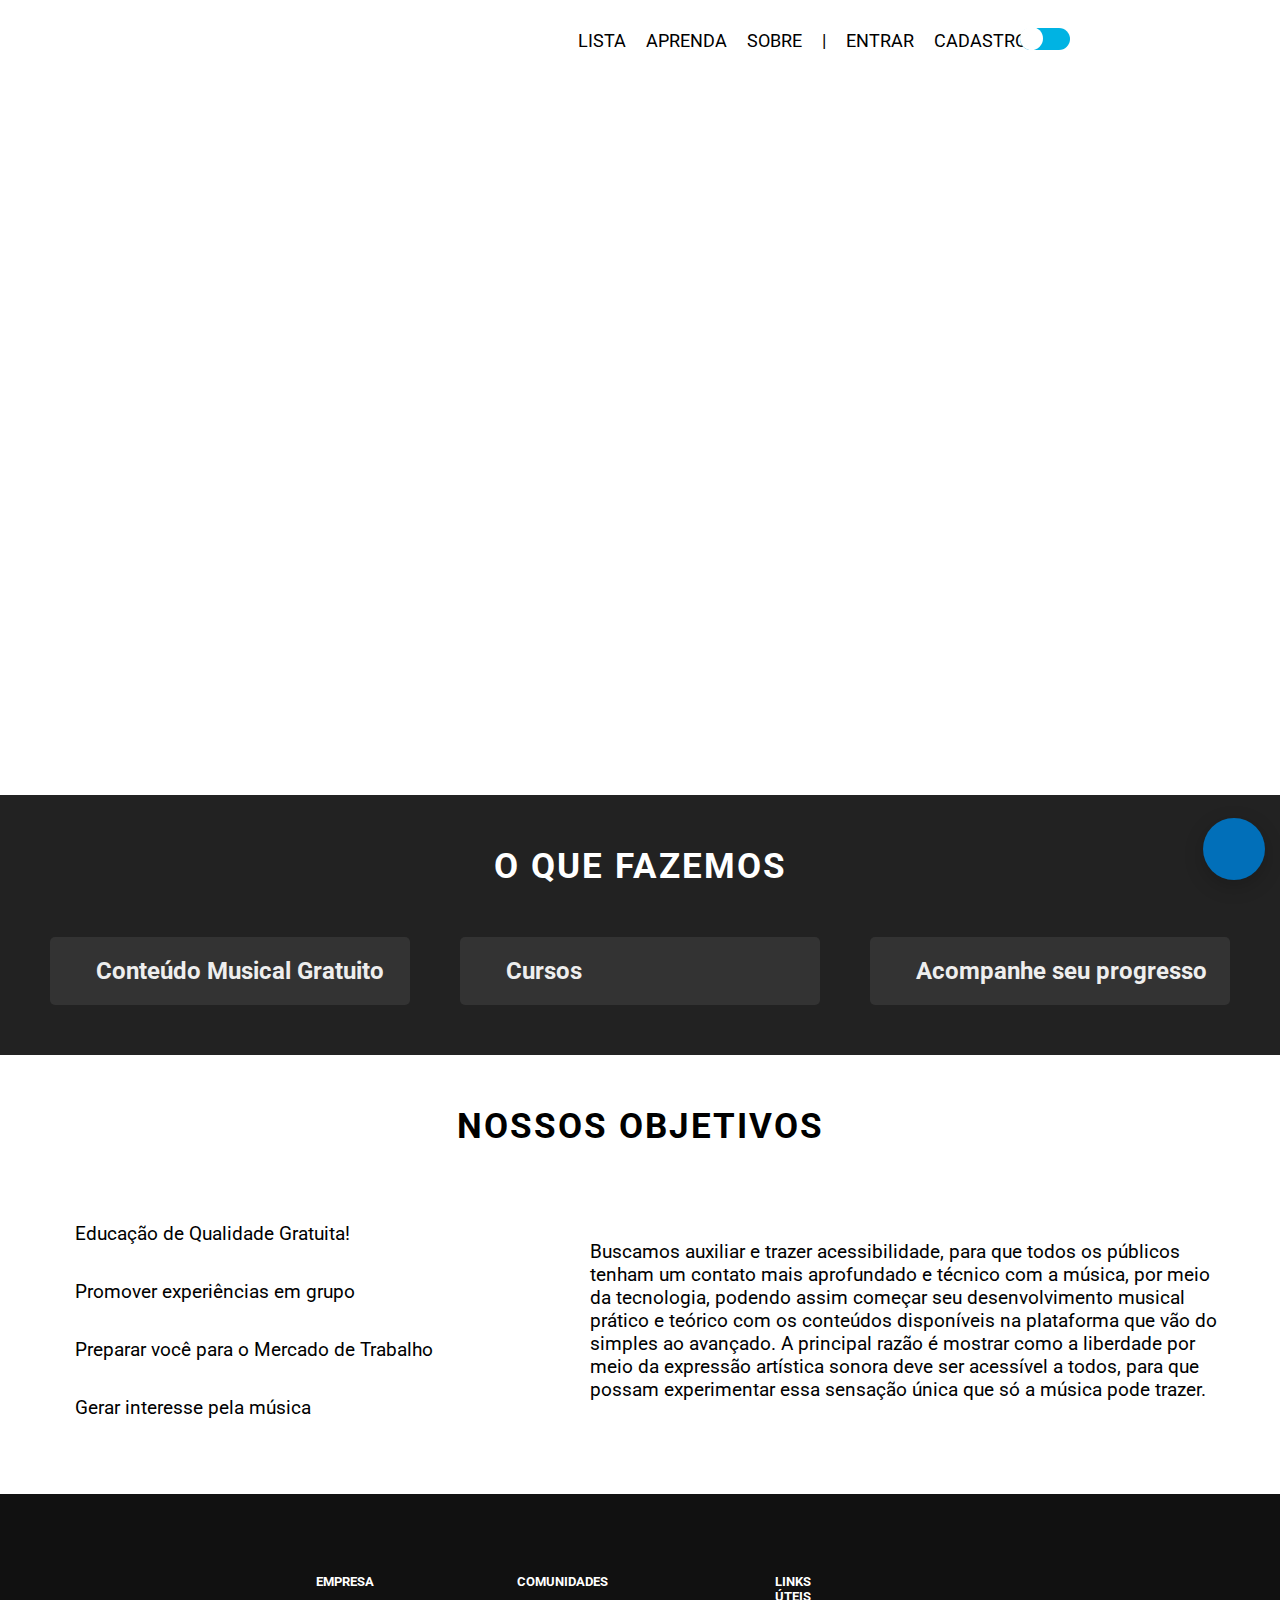
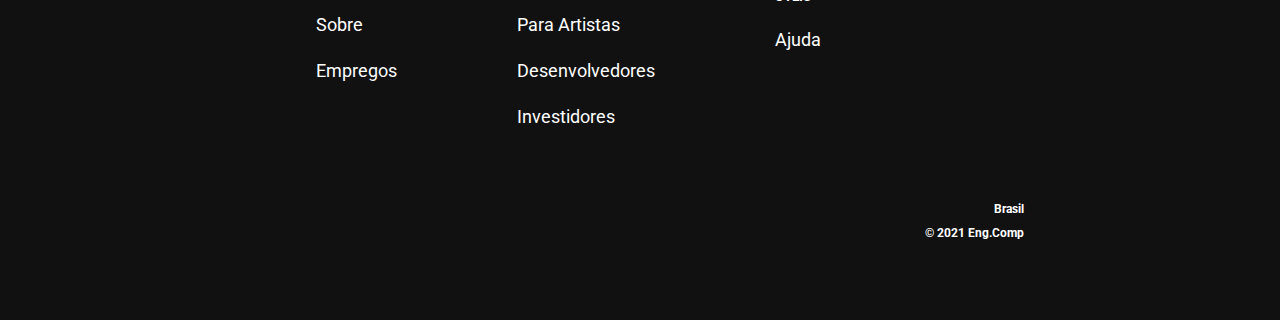
==== commit a72d00eb: "Vinicius Mariano 11/11/2021;19:12" ====
--- a/index.html
+++ b/index.html
@@ -84,7 +84,7 @@
             <div class="feature">
                 <i class="fas fa-book fa-4x"></i>
                 <span class="feature-title" style="margin-left: 8%;">Cursos</span>
-                <!-- <p>A mesma coisa que os concorrentes </p> -->
+                
             </div>
             <div class="feature">
                 <i class="fas fa-tasks fa-4x"></i>
@@ -94,7 +94,7 @@
         </div>
     </section>
     <section id="goals">
-        <div class="headline">Nossos objetivos</div>
+        <div class="headline" >Nossos objetivos</div>
         <div id="goals-container">
             <div id="items">
                 <div class="item">
@@ -131,12 +131,6 @@
 
 		<ul class="fab-options">
 			<li>
-				<span class="fab-label">Sobre Acessibilidade</span>
-				<div class="fab-icon-holder">
-					<i class="fas fa-file-alt"></i>
-				</div>
-			</li>
-			<li>
 				<span class="fab-label">Daltônico</span>
 				<div class="fab-icon-holder">
 					<i class="fas fa-low-vision"></i>
@@ -145,13 +139,19 @@
 			<li>
 				<span class="fab-label">Aumentar Fonte</span>
 				<div class="fab-icon-holder">
-					<i class="fas fa-chevron-circle-up" onclick="aumentar()"></i>
+					<i class="fas fa-chevron-circle-up" onClick="fonte('a');"></i>
+				</div>
+			</li>
+            <li>
+				<span class="fab-label">Fonte Normal</span>
+				<div class="fab-icon-holder">
+					<i class="fas fa-equals" onClick="fonte('n');" title="Normal"></i> 
 				</div>
 			</li>
 			<li>
 				<span class="fab-label">Diminuir Fonte</span>
 				<div class="fab-icon-holder">
-					<i class="fas fa-chevron-circle-down" onclick="diminuir()"></i>
+					<i class="fas fa-chevron-circle-down" onClick="fonte('d');"></i>
 				</div>
 			</li>
 		</ul>
--- a/css/style.css
+++ b/css/style.css
@@ -7,6 +7,7 @@
 }
 body{
     background-color: var(--color-background);
+    font-size: 18px;
 }
 :root {
     /* Cores dos elementos */
@@ -257,9 +258,9 @@
     scroll-behavior: smooth;
 }
   
-
 body {
     font-family: 'Roboto', sans-serif;
+
 }
 
 a {
@@ -453,7 +454,7 @@
     display: flex;
     padding: 10px;
     margin: 15px 0;
-    font-size: 1.2rem;
+    font-size: 19.2px;
 }
 
 #items-sobre {
@@ -465,6 +466,7 @@
     position: absolute;
     margin-left: 1100px;
 }
+
 
 /* Footer */
 #footer {
@@ -654,108 +656,94 @@
 }
 
  /* Acess*/
-.fabACESS{
-    position: fixed;
-    bottom:10px;
-    right:10px;
-  }
-  
-  .fabACESS button{
-    cursor: pointer;
-    width: 250px;
-    height: 300px;
-    background-color: var(--fabacess-btn-bg-color);
-    border: none;
-    box-shadow: 0 1px 5px rgba(0,0,0,.4);
-    font-size: 24px;
-    color: var(--fabacess-btn-color);
-      
-    -webkit-transition: .2s ease-out;
-    -moz-transition: .2s ease-out;
-    transition: .2s ease-out;
-  }
-  
-  .fabACESS button.main{
-    position: absolute;
-    width: 65px;
-    height: 65px;
-    border-radius: 32px;
-    background-color: var(--fabacess-btn-main-bg-color);
-    right: 0;
-    bottom: 0;
-    z-index: 20;
-  }
-
-  
-  .fabACESS ul{
-    position:absolute;
-    bottom: 0;
-    right: 0;
-    padding:0;
-    padding-right:5px;
-    margin:0;
-    list-style:none;
-    z-index:10;
-    
-    -webkit-transition: .2s ease-out;
-    -moz-transition: .2s ease-out;
-    transition: .2s ease-out;
-  }
-  
-  .fabACESS ul li{
-    display: flex;
-    justify-content: flex-start;
-    position: relative;
-    margin-bottom: -10%;
-    opacity: 0;
-    
-    -webkit-transition: .3s ease-out;
-    -moz-transition: .3s ease-out;
-    transition: .3s ease-out;
-  }
-  
-  .fabACESS ul li label{
-    margin-right:10px;
-    white-space: nowrap;
-    display: block;
-    margin-top: 10px;
-    padding: 5px 8px;
-    background-color: var(--fabacess-ul-li-label-bg-color);
-    box-shadow: 0 1px 3px rgba(0,0,0,.2);
-    border-radius:3px;
-    height: 20px;
-    font-size: 18px;
-    pointer-events: none;
-    opacity:0;
-    
-    -webkit-transition: .2s ease-out;
-    -moz-transition: .2s ease-out;
-    transition: .2s ease-out;
-  }
-  
-  .fabACESS button.main:active,
-  .fabACESS button.main:focus{
-    outline: none;
-    background-color: var(--fabacess-btn-main-focus-bg-color);
-    box-shadow: 0 3px 8px rgba(0,0,0,.5);
-   }
-   
-  
-  .fabACESS button.main:active + ul,
-  .fabACESS button.main:focus + ul{
-    bottom: 70px;
-  }
-  
-  .fabACESS button.main:active + ul li,
-  .fabACESS button.main:focus + ul li{
-    margin-bottom: 10px;
-    opacity: 1;
-  }
-  
-  .fabACESS button.main:active + ul li:hover label,
-  .fabACESS button.main:focus + ul li:hover label{
-    opacity: 1;
-}
+ h1 {
+	display: flex;
+	align-items: center;
+	justify-content: center;
+
+	font-size: 3em;
+	color: #444444;
+
+	height: 100vh;
+}
+
+.fab-container {
+	position: fixed;
+	bottom: 20px;
+	z-index: 999;
+    right: 15px;
+	cursor: pointer;
+}
+
+
+.fab-icon-holder {
+	width: 62px;
+	height: 62px;
+	border-radius: 100%;
+	background: #016fb9;
+
+	box-shadow: 0 6px 20px rgba(0,0,0,0.2);
+}
+
+.fab-icon-holder:hover{
+	opacity: 0.8;
+}
+
+
+.fab-icon-holder i {
+	display: flex;
+	align-items: center;
+	justify-content: center;
+
+	height: 100%;
+	font-size: 40px;
+	color: #ffffff;
+}
+
+
+
+.fab-options {
+	list-style-type: none;
+	margin: 0;
+
+	position: absolute;
+	bottom: 70px;
+	right: -5px;
+    font-size: 40px;
+
+
+	opacity: 0;
+
+	transition: all 0.3s ease;
+	transform: scale(0);
+	transform-origin: 85% bottom;
+}
+
+.fab:hover + .fab-options, .fab-options:hover {
+	opacity: 1;
+	transform: scale(1);
+}
+
+.fab-options li {
+	display: flex;
+	justify-content: flex-end;
+	padding: 5px;
+}
+
+.fab-label {
+	padding: 2px 5px;
+	align-self: center;
+	user-select: none;
+	white-space: nowrap;
+	border-radius: 3px;
+	font-size: 16px;
+	background: #666666;
+	color: #ffffff;
+	box-shadow: 0 6px 20px rgba(0,0,0,0.2);
+	margin-right: 10px;
+}
+
+
 /*Voltar topo*/
 .fa-chevron-circle-up{
     color: var(--fa-chevron-circle-up-color);
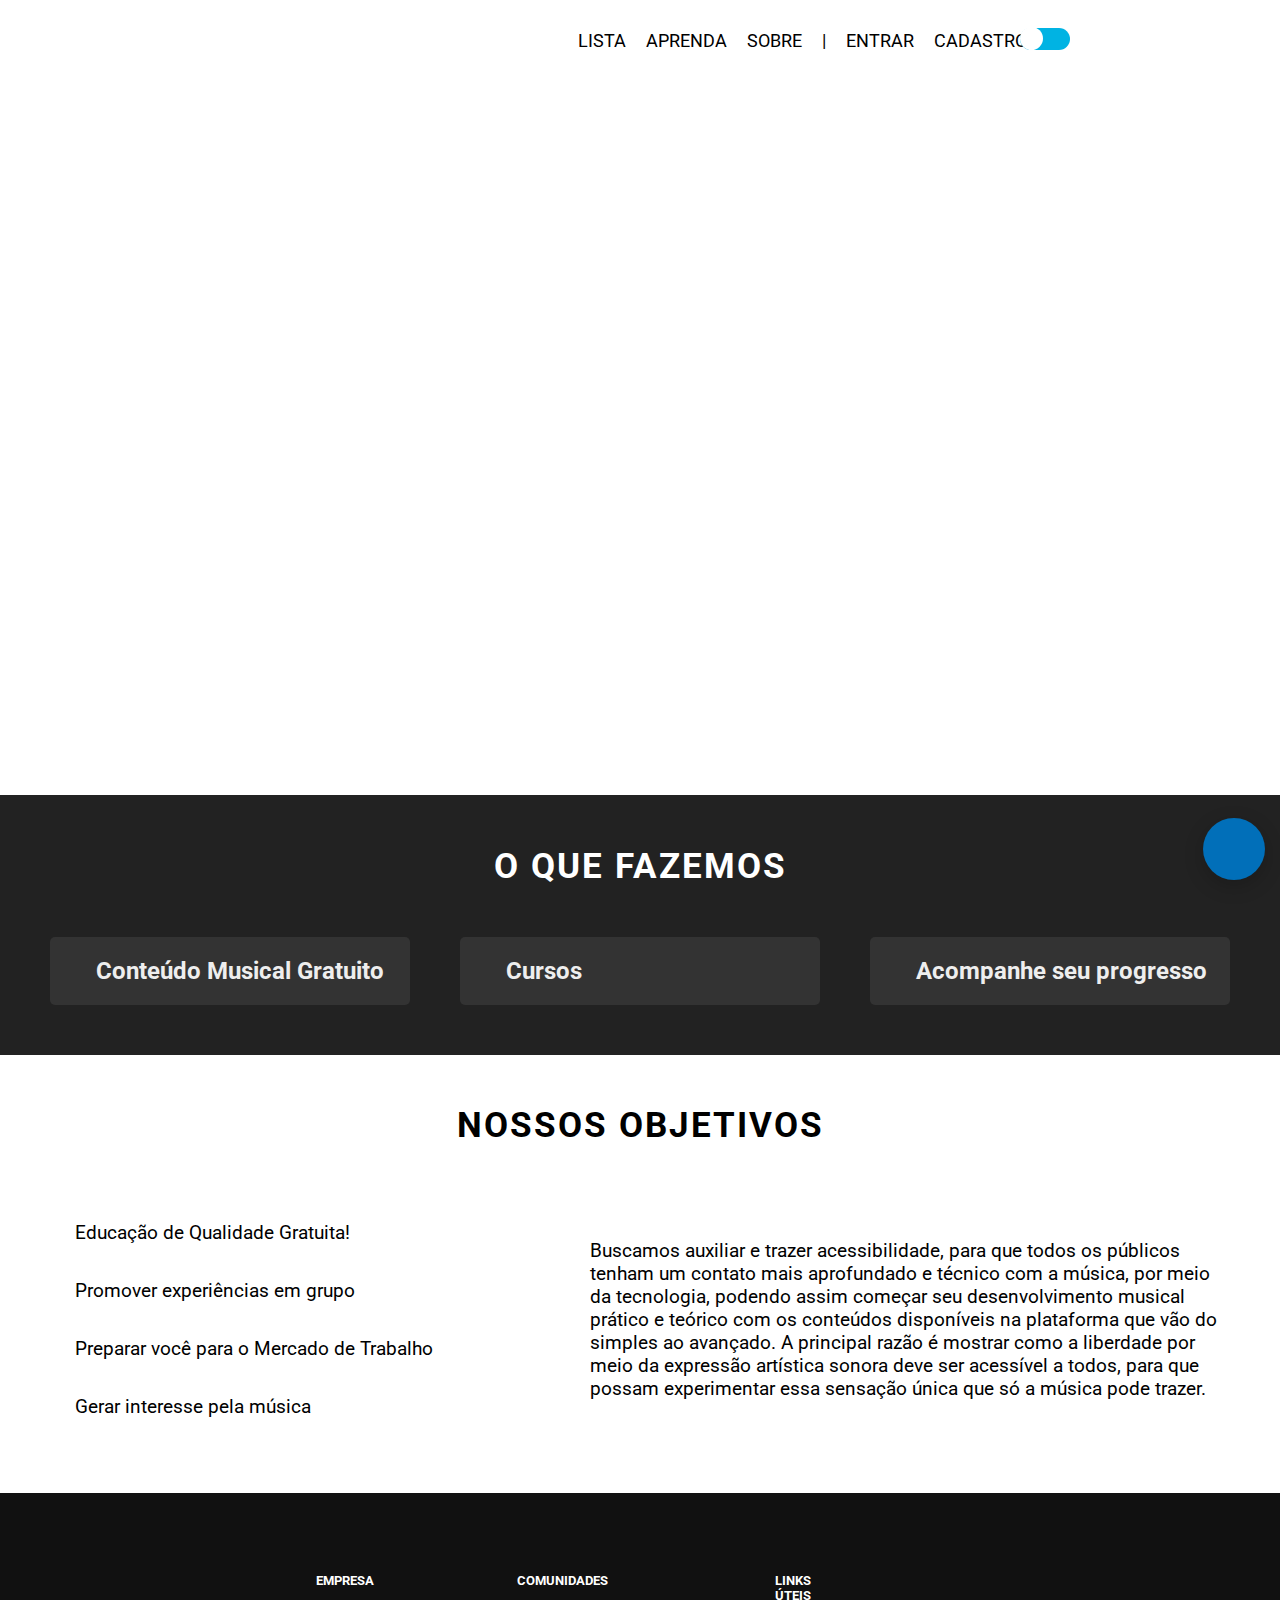
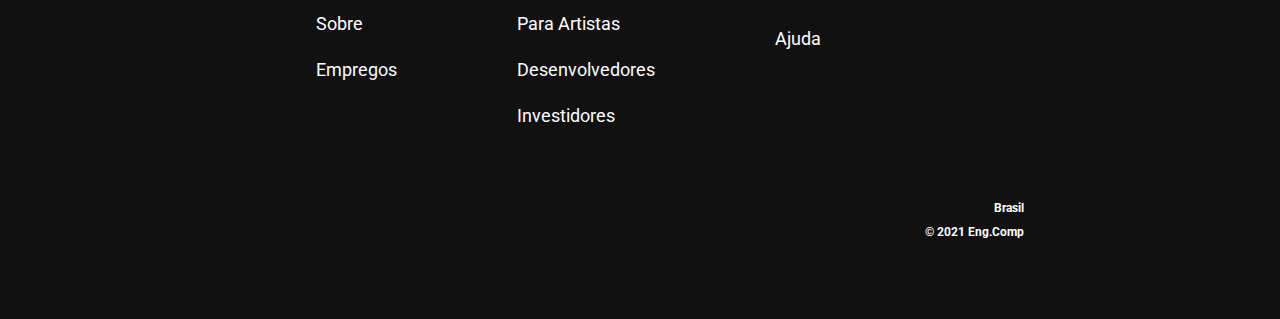
==== commit 77b451f7: "Vinicius Mariano update" ====
--- a/index.html
+++ b/index.html
@@ -124,7 +124,14 @@
         </div>
     </section>    
  	<!-- Acessi -->   
-     <div class="fab-container">
+    <!-- Vlibras -->
+    <div vw class="enabled">
+        <div vw-access-button class="active"></div>
+        <div vw-plugin-wrapper>
+          <div class="vw-plugin-top-wrapper"></div>
+        </div>
+      </div>
+    <div class="fab-container">
 		<div class="fab fab-icon-holder">
 			<i class="fas fa-universal-access fa-5x"></i>
 		</div>
@@ -234,7 +241,11 @@
     <script src="js/scroll-suave.js"></script>
     <!-- Fonte -->
     <script src="js/fonte.js"></script>
-
+    <!-- Vlibras -->
+    <script src="https://vlibras.gov.br/app/vlibras-plugin.js"></script>
+    <script>
+      new window.VLibras.Widget('https://vlibras.gov.br/app');
+    </script>
 
 </body>
 
--- a/css/style.css
+++ b/css/style.css
@@ -5,9 +5,19 @@
     padding: 0;
     margin: 0;
 }
+html {
+    box-sizing: border-box;
+    scroll-behavior: smooth;
+}
 body{
     background-color: var(--color-background);
     font-size: 18px;
+    font-family: 'Roboto', sans-serif;
+}
+
+a {
+    text-decoration: none;
+    color: var(--a-color);
 }
 :root {
     /* Cores dos elementos */
@@ -252,22 +262,6 @@
    --bg-color: #fff;
    --heading-color: #292922;
 }
-  
-html {
-    box-sizing: border-box;
-    scroll-behavior: smooth;
-}
-  
-body {
-    font-family: 'Roboto', sans-serif;
-
-}
-
-a {
-    text-decoration: none;
-    color: var(--a-color);
-}
-
 
 .btn {
     display: inline-block;
@@ -286,7 +280,7 @@
 }
 
 .headline {
-    font-size: 2.2rem;
+    font-size: 35px;
     text-transform: uppercase;
     font-weight: bold;
     text-align: center;
@@ -295,7 +289,7 @@
     color: var(--headline-color);
 }
 .headline-sobre {
-    font-size: 2.2rem;
+    font-size: 35px;
     text-transform: uppercase;
     font-weight: bold;
     text-align: center;
@@ -305,7 +299,7 @@
     padding-top: 25px;
 }
 .headline-aprenda {
-    font-size: 2.2rem;
+    font-size: 35px;
     text-transform: uppercase;
     font-weight: bold;
     text-align: center;
@@ -315,7 +309,7 @@
     padding-top: 25px;
 }
 .headline-lista {
-    font-size: 2.2rem;
+    font-size: 35px;
     text-transform: uppercase;
     font-weight: bold;
     text-align: center;
